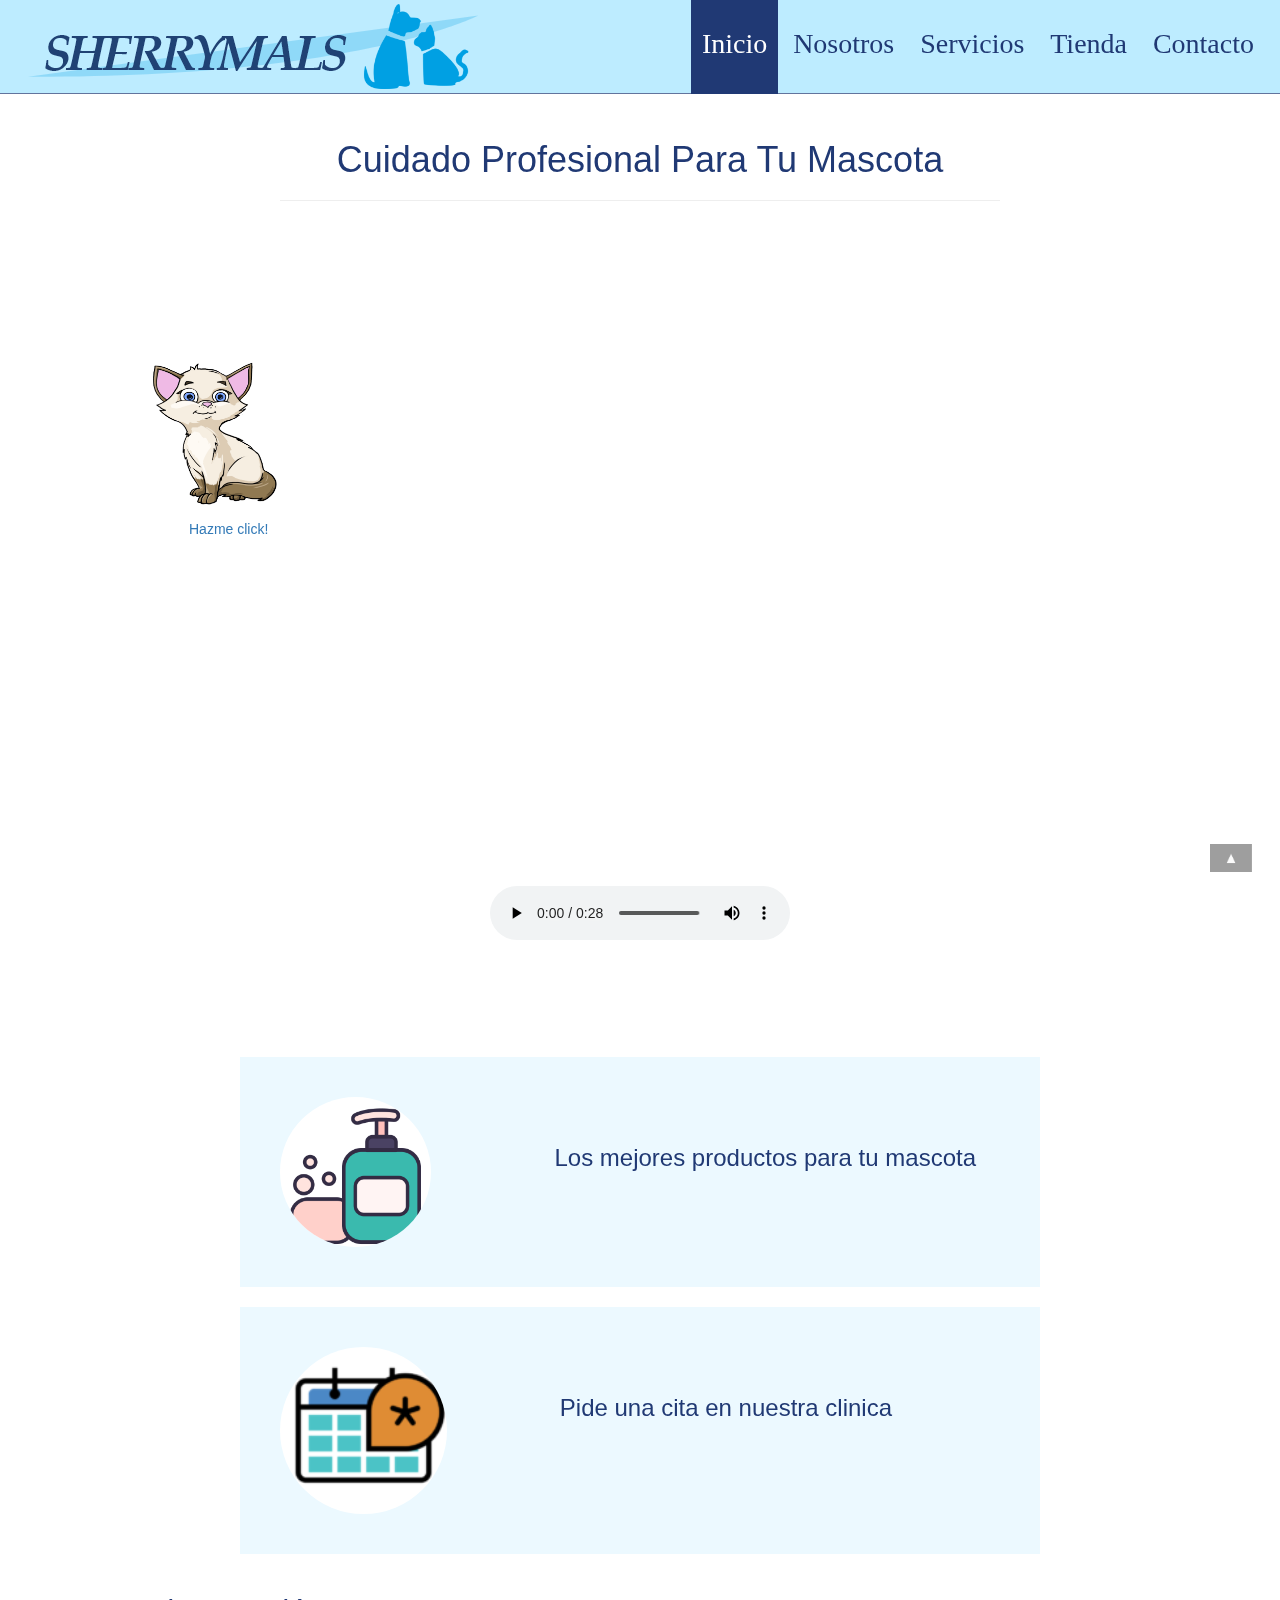
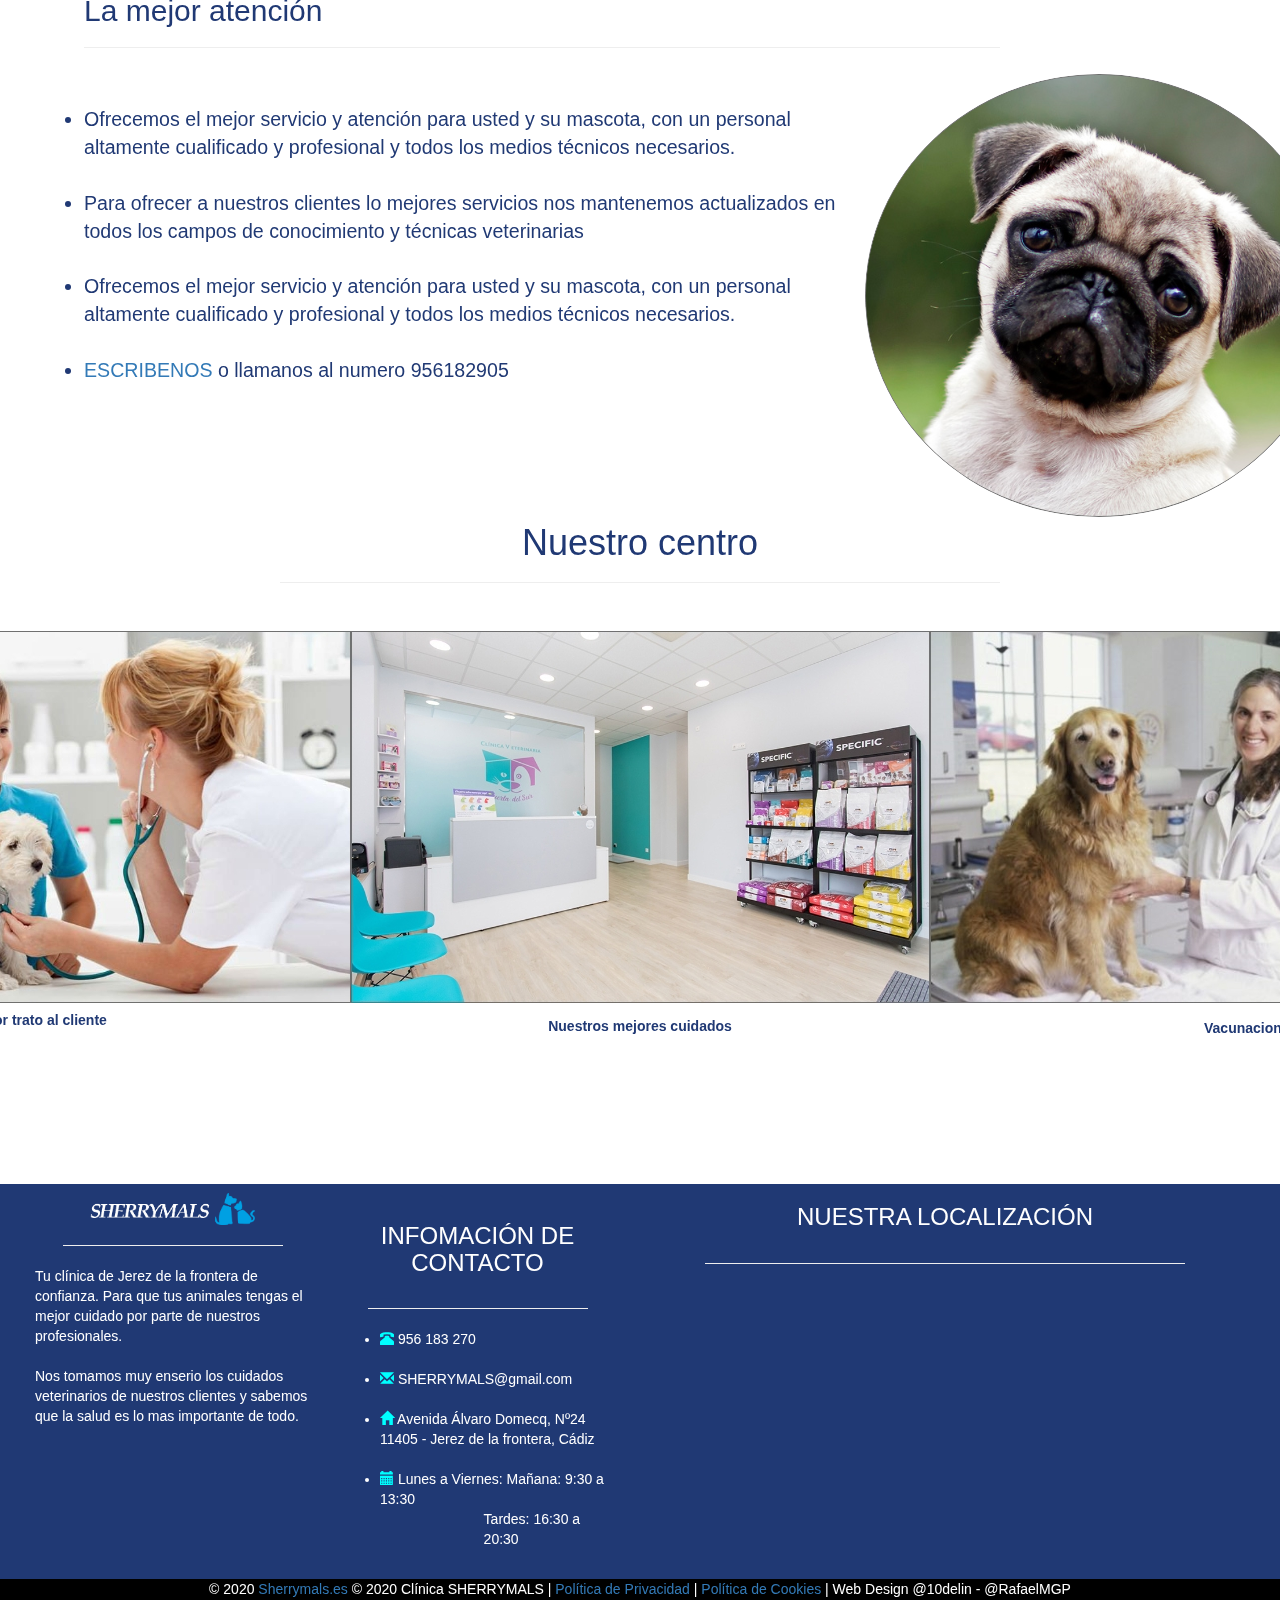
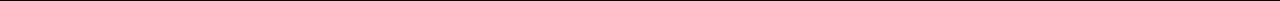
==== index.html @ 23d86b1e "Add files via upload" ====
<!DOCTYPE html>
<html lang="en">
  <head>
    <meta charset="UTF-8" />
    <meta name="viewport" content="width=device-width, initial-scale=1.0" />
    <title> Clínica SherryMals</title>
    <link rel="shortcut icon" href="imagenes/iconoTitulo.png">
    <link rel="stylesheet" href="css/Maquetacion Pagina Web.css" />
   <link rel="stylesheet" href="Bootstrap/css/bootstrap.css">
   <link rel="stylesheet" href="https://maxcdn.bootstrapcdn.com/bootstrap/3.4.0/css/bootstrap.min.css">
</head>
  </head>
  <body>



      <!-- BARRA NAVEGACION-->
      <nav class="navbar-fixed-top">
        <header id="mainCabecera">
          <img id="logoCabecera"  src="imagenes/Logo.png"></img>
        <ul>
          <li><a style="background-color:#203974; color: white; padding-bottom: 0.2em;" href="index.html">Inicio</a></li>
          <li><a href="Paginas Web/Pagina Nosotros.html">Nosotros</a></li>
          <li><a href="Paginas Web/Pagina Servicios.html">Servicios</a></li>
          <li><a href="Paginas Web/Pagina Tienda.html">Tienda</a></li>
          <li><a href="Paginas Web/Pagina Contactos.html">Contacto</a></li>
        </ul>
      </nav>
    </header>

    <!--CONTENIDO PAGINA -->
    <img  src="imagenes/Boton subir.png" id="subir" href="#" class="scroll_to_top icon-up sc_button_hover_slide_top show" title="Scroll to top">
    <section id="contenidoPagina">
      <article>
        <header>
          <h1>Cuidado Profesional Para Tu Mascota</h1>
          <hr>
        </header>

        <div style="margin-top: -12em;margin-left: -12em;margin-bottom: -8em;" >
          
        
          <video width="1140" height="900" autoplay muted loop>
            <source style="border: 3px solid #ECECEC; box-sizing: border-box;" src="Videos/ejemplo2.mp4" type="video/mp4" />
            Tu navegador no soporta HTML5 video.
          </video>

        </div>
        <div style="text-align: center;margin-bottom: 8em;">
          <audio controls>
              <source  src="Sonidos/espera.mp3" type="audio/mpeg">
            Your browser does not support the audio element.
            </audio>
          </div>

        <div  class="contenido" style="background-color: #bdecff4b;">
          <a href="Paginas Web/Pagina Tienda.html"><img style="background-color: white; border-style: solid; border-color: rgb(179, 225, 231);" class="rounded-circle"
            src="imagenes/iconoChampu.png"
            alt="La imagen muestra un champu" 
          /></a>
          <h3 style="float: right; margin-top: 2em;margin-right:1em;">Los mejores productos para tu mascota</h3>
        </div>
        <br>
        <div  class="contenido" style="background-color: #bdecff4b;">
          <a href="Paginas Web/Pagina Contactos.html"><img style="background-color: white; border-style: solid; border-color: rgb(179, 225, 231);" class="rounded-circle"
            src="imagenes/iconoCalendario.png"
            alt="La imagen muestra un calendario" 
          /></a>
          <h3 style="float: right; margin-top: 2em;margin-right:4.5em;">Pide una cita en nuestra clinica</h3>
        </div>
        <!--CONTENIDO GENERAL-->
        <div class="contenido">
          <!--PRIMERA CAJA-->
          <div class="CajaCont">
            <!--CAJA CON TXTO-->
            <div class="CajaTxt" style="margin-left: -10em;">
              <h2>La mejor atenci&oacute;n</h2>
              <hr>
              <br>
            </div>
            <!-- CAJA CON IMAGEN -->
            <div class="CajaImg" style="margin-left: -10em;">
              <img style="float: right;margin-right: -17em; margin-left: 1em; margin-top: -1.6em; max-width: 55%;" src="imagenes/Perro.png" alt="La imagen muestra un perrito" class="rounded-circle"/>
              <ul></ul>
              <li style="text-align: left;">Ofrecemos el mejor servicio y atención para usted y
                su mascota, con un personal altamente cualificado
                y profesional y todos los medios técnicos necesarios.
              </li>
              <br>
              <li>Para ofrecer a nuestros clientes lo mejores servicios 
                nos mantenemos actualizados en todos los campos
                de conocimiento y técnicas veterinarias
              </li>
              <br>
              <li>Ofrecemos el mejor servicio y atención para usted y su mascota, con un personal altamente cualificado y profesional y todos los medios técnicos necesarios.</li>
              <br>
              <li><a href="Paginas Web/Pagina Contactos.html">ESCRIBENOS</a> o llamanos al numero 956182905</li>
            </div>
          </div>

          <div style="margin-top: 7em; text-align: center;">
            <h1>Nuestro centro</h1>
            <hr>
            <br>
            <div>
            <p><img src="imagenes/centro1.jpg" alt="La imagen muestra nuestro centro" style="margin-left: -30em;"><img src="imagenes/centro2.jpg" alt="La imagen muestra nuestro centro"><img src="imagenes/centro3.jpg" alt="La imagen muestra nuestro centro" style="margin-right: -30em;"></p>
            <h5 style="margin-left: -90em;"><strong>Nuestro mejor trato al cliente</strong></h5>
            <h5 style="margin-top: -1.4em;"><strong>Nuestros mejores cuidados</strong></h5>
            <h5 style="margin-left: 66em; margin-top: -1.7em;"><strong>Vacunaciones</strong></h5>
            </div>
          </div>

        </div>
      </article>
    </section>


    <!--ANIMACION-->

    <div>
      <body class="htmlNoPages">
        <a href="Paginas Web/Pagina Politica.html">
        <div class="gwd-div-jk3j">
          <img style="float: right;margin-left: 1140px; margin-top: 100px;" src="imagenes/perrito.png" class="gwd-img-y2ne gwd-gen-xwrdgwdanimation">
        </div>
        <p style="float: right;margin-left: 1140px;margin-top: 100px;" class="gwd-p-198z">Hazme click!</p>
      </a>
      </div>
      <div>
        <body class="htmlNoPages">
          <div class="gwd-div-jk3j">
            <a href="Paginas Web/Pagina Cookies.html">
            <img style="float: left;margin-left: -370px; margin-top: 100px;" src="imagenes/gatito.png" class="gwd-img-y2ne gwd-gen-xwrdgwdanimation">
          </div>
          <p style="float: left;margin-left:-345px;margin-top: 100px;" class="gwd-p-198z">Hazme click!</p>
        </a>
      </div>
  
  </body>


<style type="text/css" id="gwd-text-style">p {
  margin: 0px;
}
h1 {
  margin: 0px;
}
h2 {
  margin: 0px;
}
h3 {
  margin: 0px;
}</style>
<style type="text/css">html,
body {
  width: 100%;
  height: 100%;
  margin: 0px;
}
body {
  background-color: transparent;
  transform: matrix3d(1, 0, 0, 0, 0, 1, 0, 0, 0, 0, 1, 0, 0, 0, 0, 1);
  -webkit-transform: matrix3d(1, 0, 0, 0, 0, 1, 0, 0, 0, 0, 1, 0, 0, 0, 0, 1);
  -moz-transform: matrix3d(1, 0, 0, 0, 0, 1, 0, 0, 0, 0, 1, 0, 0, 0, 0, 1);
  perspective: 1400px;
  -webkit-perspective: 1400px;
  -moz-perspective: 1400px;
  transform-style: preserve-3d;
  -webkit-transform-style: preserve-3d;
  -moz-transform-style: preserve-3d;
}
.gwd-div-jk3j {
  position: absolute;
  left: 278px;
  top: 120px;
  width: 619px;
  height: 425px;
}
.gwd-img-y2ne {
  position: absolute;
  transform-origin: 50% 50% 0px;
  -webkit-transform-origin: 50% 50% 0px;
  -moz-transform-origin: 50% 50% 0px;
  width: 173px;
  height: 153px;
  left: 223px;
  top: 136px;
  transform-style: preserve-3d;
  -webkit-transform-style: preserve-3d;
  -moz-transform-style: preserve-3d;
  transform: translate3d(0px, 0px, 0px);
  -webkit-transform: translate3d(0px, 0px, 0px);
  -moz-transform: translate3d(0px, 0px, 0px);
}
.gwd-p-198z {
  position: absolute;
  left: 534px;
  top: 419px;
}
@keyframes gwd-gen-xwrdgwdanimation_gwd-keyframes {
  0% {
      transform-origin: 50% 50% 0px;
      -webkit-transform-origin: 50% 50% 0px;
      -moz-transform-origin: 50% 50% 0px;
      transform: translate3d(0px, 0px, 0px);
      -webkit-transform: translate3d(0px, 0px, 0px);
      -moz-transform: translate3d(0px, 0px, 0px);
      animation-timing-function: linear;
      -webkit-animation-timing-function: linear;
      -moz-animation-timing-function: linear;
  }
  19.0476% {
      transform-origin: 50% 50% 0px;
      -webkit-transform-origin: 50% 50% 0px;
      -moz-transform-origin: 50% 50% 0px;
      transform: translate3d(0px, -28px, 0px);
      -webkit-transform: translate3d(0px, -28px, 0px);
      -moz-transform: translate3d(0px, -28px, 0px);
      animation-timing-function: linear;
      -webkit-animation-timing-function: linear;
      -moz-animation-timing-function: linear;
  }
  38.0952% {
      transform-origin: 50% 50% 0px;
      -webkit-transform-origin: 50% 50% 0px;
      -moz-transform-origin: 50% 50% 0px;
      transform: translate3d(0px, 0px, 0px);
      -webkit-transform: translate3d(0px, 0px, 0px);
      -moz-transform: translate3d(0px, 0px, 0px);
      animation-timing-function: linear;
      -webkit-animation-timing-function: linear;
      -moz-animation-timing-function: linear;
  }
  52.381% {
      transform-origin: 50% 50% 0px;
      -webkit-transform-origin: 50% 50% 0px;
      -moz-transform-origin: 50% 50% 0px;
      transform: translate3d(0px, -39px, 0px);
      -webkit-transform: translate3d(0px, -39px, 0px);
      -moz-transform: translate3d(0px, -39px, 0px);
      animation-timing-function: linear;
      -webkit-animation-timing-function: linear;
      -moz-animation-timing-function: linear;
  }
  66.6667% {
      transform-origin: 50% 50% 0px;
      -webkit-transform-origin: 50% 50% 0px;
      -moz-transform-origin: 50% 50% 0px;
      transform: translate3d(0px, 0px, 0px);
      -webkit-transform: translate3d(0px, 0px, 0px);
      -moz-transform: translate3d(0px, 0px, 0px);
      animation-timing-function: linear;
      -webkit-animation-timing-function: linear;
      -moz-animation-timing-function: linear;
  }
  80.9524% {
      transform-origin: 50% 50% 0px;
      -webkit-transform-origin: 50% 50% 0px;
      -moz-transform-origin: 50% 50% 0px;
      transform: translate3d(0px, -41px, 0px);
      -webkit-transform: translate3d(0px, -41px, 0px);
      -moz-transform: translate3d(0px, -41px, 0px);
      animation-timing-function: linear;
      -webkit-animation-timing-function: linear;
      -moz-animation-timing-function: linear;
  }
  100% {
      transform-origin: 50% 50% 0px;
      -webkit-transform-origin: 50% 50% 0px;
      -moz-transform-origin: 50% 50% 0px;
      transform: translate3d(0px, 0px, 0px);
      -webkit-transform: translate3d(0px, 0px, 0px);
      -moz-transform: translate3d(0px, 0px, 0px);
      animation-timing-function: linear;
      -webkit-animation-timing-function: linear;
      -moz-animation-timing-function: linear;
  }
}
@-webkit-keyframes gwd-gen-xwrdgwdanimation_gwd-keyframes {
  0% {
      -webkit-transform-origin: 50% 50% 0px;
      -webkit-transform: translate3d(0px, 0px, 0px);
      -webkit-animation-timing-function: linear;
  }
  19.0476% {
      -webkit-transform-origin: 50% 50% 0px;
      -webkit-transform: translate3d(0px, -28px, 0px);
      -webkit-animation-timing-function: linear;
  }
  38.0952% {
      -webkit-transform-origin: 50% 50% 0px;
      -webkit-transform: translate3d(0px, 0px, 0px);
      -webkit-animation-timing-function: linear;
  }
  52.381% {
      -webkit-transform-origin: 50% 50% 0px;
      -webkit-transform: translate3d(0px, -39px, 0px);
      -webkit-animation-timing-function: linear;
  }
  66.6667% {
      -webkit-transform-origin: 50% 50% 0px;
      -webkit-transform: translate3d(0px, 0px, 0px);
      -webkit-animation-timing-function: linear;
  }
  80.9524% {
      -webkit-transform-origin: 50% 50% 0px;
      -webkit-transform: translate3d(0px, -41px, 0px);
      -webkit-animation-timing-function: linear;
  }
  100% {
      -webkit-transform-origin: 50% 50% 0px;
      -webkit-transform: translate3d(0px, 0px, 0px);
      -webkit-animation-timing-function: linear;
  }
}
@-moz-keyframes gwd-gen-xwrdgwdanimation_gwd-keyframes {
  0% {
      -moz-transform-origin: 50% 50% 0px;
      -moz-transform: translate3d(0px, 0px, 0px);
      -moz-animation-timing-function: linear;
  }
  19.0476% {
      -moz-transform-origin: 50% 50% 0px;
      -moz-transform: translate3d(0px, -28px, 0px);
      -moz-animation-timing-function: linear;
  }
  38.0952% {
      -moz-transform-origin: 50% 50% 0px;
      -moz-transform: translate3d(0px, 0px, 0px);
      -moz-animation-timing-function: linear;
  }
  52.381% {
      -moz-transform-origin: 50% 50% 0px;
      -moz-transform: translate3d(0px, -39px, 0px);
      -moz-animation-timing-function: linear;
  }
  66.6667% {
      -moz-transform-origin: 50% 50% 0px;
      -moz-transform: translate3d(0px, 0px, 0px);
      -moz-animation-timing-function: linear;
  }
  80.9524% {
      -moz-transform-origin: 50% 50% 0px;
      -moz-transform: translate3d(0px, -41px, 0px);
      -moz-animation-timing-function: linear;
  }
  100% {
      -moz-transform-origin: 50% 50% 0px;
      -moz-transform: translate3d(0px, 0px, 0px);
      -moz-animation-timing-function: linear;
  }
}
.gwd-div-jk3j .gwd-gen-xwrdgwdanimation {
  animation: 2.1s linear 0s 1 normal forwards gwd-gen-xwrdgwdanimation_gwd-keyframes;
  -webkit-animation: 2.1s linear 0s 1 normal forwards gwd-gen-xwrdgwdanimation_gwd-keyframes;
  -moz-animation: 2.1s linear 0s 1 normal forwards gwd-gen-xwrdgwdanimation_gwd-keyframes;
}</style>


   <!-- PIE DE PAGINA -->
   <footer id="piePagina">
    <div class="container-fluid">
      <div class="row">
        <div class="col CajaPie">
          <img  style="margin-top: -0.8em; display: block;margin-left: auto;
          margin-right: auto; text-align: center; max-width: 60%; " src="imagenes/LogoPie.png"/>
          <hr color="white" style="width: 80%;">

          <p>Tu  clínica de Jerez de la frontera de confianza. Para que 
              tus animales tengas el mejor cuidado por parte de nuestros
              profesionales.</p>
              <br>
          <p>Nos tomamos muy enserio los cuidados 
              veterinarios de nuestros clientes y sabemos que la salud 
              es lo mas importante de todo. </p>
        </div>
        <div class="col CajaPie">
          <h3 style="text-align:center; margin-top: 0.8em;">INFOMACIÓN DE CONTACTO</h3>
          <hr style="margin-top: 2.3em;" color="white" width="80%">
          <ul class="listaPie">
            <li>  <a href="#"><span style="color: aqua;" class="glyphicon glyphicon-phone-alt"></span></a> 956 183 270</li>
            <br>
            <li><a href="#"><span style="color: aqua;" class="glyphicon glyphicon-envelope"></span></a> SHERRYMALS@gmail.com</li>
            <br>
            <li><a href="#"><span style="color: aqua;" class="glyphicon glyphicon-home"></span></a>
                Avenida Álvaro Domecq, Nº24
                11405 - Jerez de la frontera, Cádiz</li>
                <br>
            <li><a href="#"><span style="color: aqua;" class="	glyphicon glyphicon-calendar"></span></a>
              Lunes a Viernes: Mañana: 9:30 a 13:30</li>
                   <p style="margin-left: 7.4em;">Tardes: 16:30 a 20:30</p>
          </ul>
        </div>

        <div style="text-align: center; margin-top: 0em;" class="col CajaPie">
          <h3>NUESTRA LOCALIZACI&Oacute;N</h3>
          <hr style="margin-top: 2.3em;" color="white" width="80%">
          <iframe src="https://www.google.com/maps/embed?pb=!1m18!1m12!1m3!1d799.7868847196834!2d-6.129809370756073!3d36.694992374083355!2m3!1f0!2f0!3f0!3m2!1i1024!2i768!4f13.1!3m3!1m2!1s0xd0dc6c73a0b774f%3A0xc7f1ec52dd80d25!2sAv.%20Alcalde%20%C3%81lvaro%20Domecq%2C%20Jerez%20de%20la%20Frontera%2C%20C%C3%A1diz!5e0!3m2!1ses!2ses!4v1607450149348!5m2!1ses!2ses" width="600" height="200" frameborder="0" style="border:0;" allowfullscreen="" aria-hidden="false" tabindex="0"></iframe>      </div>
          <br>
  </footer>
  
<!-- PIE DE PAGINA NEGRA -->
<div style="text-align: center; background-color: black; color: white; padding-bottom: 0.1em;">
<p>&copy; 2020 <a href="https://10delin.github.io/Maquetacion-Pagina-Web/index.html">Sherrymals.es</a> © 2020 Clínica SHERRYMALS    |   <a href="Paginas Web/Pagina Politica.html">Política de Privacidad </a>   |  <a href="Paginas Web/Pagina Cookies.html">Política de Cookies</a>       |   Web Design @10delin - @RafaelMGP </p>
</div>
  
  <script>
    document.getElementById("subir").addEventListener("click",subir,false);
    document.getElementById("logoCabecera").addEventListener("click",subir,false);

    function subir(){
      window.scrollTo(3000, 0);
    }
  </script>
  <script src="https://code.jquery.com/jquery-3.2.1.slim.min.js" integrity="sha384-KJ3o2DKtIkvYIK3UENzmM7KCkRr/rE9/Qpg6aAZGJwFDMVNA/GpGFF93hXpG5KkN" crossorigin="anonymous"></script>
<script src="https://cdnjs.cloudflare.com/ajax/libs/popper.js/1.12.9/umd/popper.min.js" integrity="sha384-ApNbgh9B+Y1QKtv3Rn7W3mgPxhU9K/ScQsAP7hUibX39j7fakFPskvXusvfa0b4Q" crossorigin="anonymous"></script>
<script src="https://maxcdn.bootstrapcdn.com/bootstrap/4.0.0/js/bootstrap.min.js" integrity="sha384-JZR6Spejh4U02d8jOt6vLEHfe/JQGiRRSQQxSfFWpi1MquVdAyjUar5+76PVCmYl" crossorigin="anonymous"></script>
</body>
---- css/Maquetacion Pagina Web.css ----
/*GENERAL*/
body {
  margin: 0;
  padding: 0;
  font-family: Arial, Helvetica, sans-serif;
  color: #ffffff;
  background: #bdecff;
  font-size: 1em;
  line-height: 1.5em;
  padding-top: 80px;
}
h1 {
  font-size: 2.5em;
  line-height: 1.3em;
  margin: 15px 0;
  text-align: center;
  font-weight: 300;
}
p {
  margin: 0 0 1.5 0;
}

/*CABEZERA*/
#mainCabecera {
  background: #bdecff;
  height: 93px;
  box-shadow: 0 0.7px #203974;

  /*Fijar la cabezera*/
  width: 100%;
  left: 0;
  top: 0;
  
}

/*LOGO*/
#logoCabecera {
  padding-left: 2em;
  width: auto;
  height: auto;
  cursor: pointer;
  margin-top: 0.1cm;
}

/*BARRA NAVEGACION*/

nav ul {
  float: right;
  margin: 0;
  padding: 0;
  list-style: none;
  padding-right: 15px;
}
nav ul li {
  display: inline-block;
  line-height: 88px;
}
nav ul li a {
  display: block;
  padding: 0 11px;
  text-decoration: none;
  color: #203974;
  font-weight: 400;
  font-style: bold;
  font-size: 2em;
  font-family: serif;
}

/*CONTENIDO PAGINA*/


.scroll_to_top.show {
  filter: alpha(opacity=10);
  opacity: 1;
  bottom: 2em;
}

.scroll_to_top {

  position: fixed !important;
  z-index: 100001 !important;
  display: block;
  width: 3em;
  height: 2em;
  line-height: 3em;
  text-align: center;
  bottom: -4em;
  right: 2em;
  background: rgba(112, 112, 112, 0.075);
  border: #203974;
  cursor: pointer;

}
.show {
  display: block !important;
}


.form-control-lg {
  text-align: center;
}

.imagenPrincipal {
  display: block;
  margin: auto;
  max-width: 100%;
  max-height: 100%;
}

#contenidoPagina {
  color: #203974;
  width: 90%;
  max-width: 800px;
  margin: 20px auto;
}
div.contenido {
  font-size: 1.4em;
}
#contenidoPagina header,
#contenidoPagina .contenido {
  padding: 40px;
}
.carousel-inner img {
  display: block;
  margin: auto;
  max-width: 80%;
  max-height: 80%;
}

.carousel-item img {
  display: block;
  margin: auto;
  max-width: 80%;
  max-height: 80%;
}

.carousel-caption h3 {
  color: #203974;
  font-family: "Franklin Gothic Medium", "Arial Narrow", Arial, sans-serif;
}

/*PIE DE PAGINA*/
#piePagina {
  background: #203974;
  color: white;
  text-align: left;
  padding: 20px;
  margin-top: 7em;
}
#piePagina p {
  margin: 0;
}

#piePagina a {
  color: white;
}

#CajaPie {
  background-color: #203974;
  text-decoration-color: white;
}

#GoogleMaps {
  background-color: white;
  margin-top: 10%;
  margin-bottom: 10%;
  margin-right: 10%;
  margin-left: 10%;
}

ul #listaPie {
  list-style-type: none;
  padding: 0;
  margin: 0;
}

li #telefono {
  background: url("telefono.jpg") no-repat left center;
}
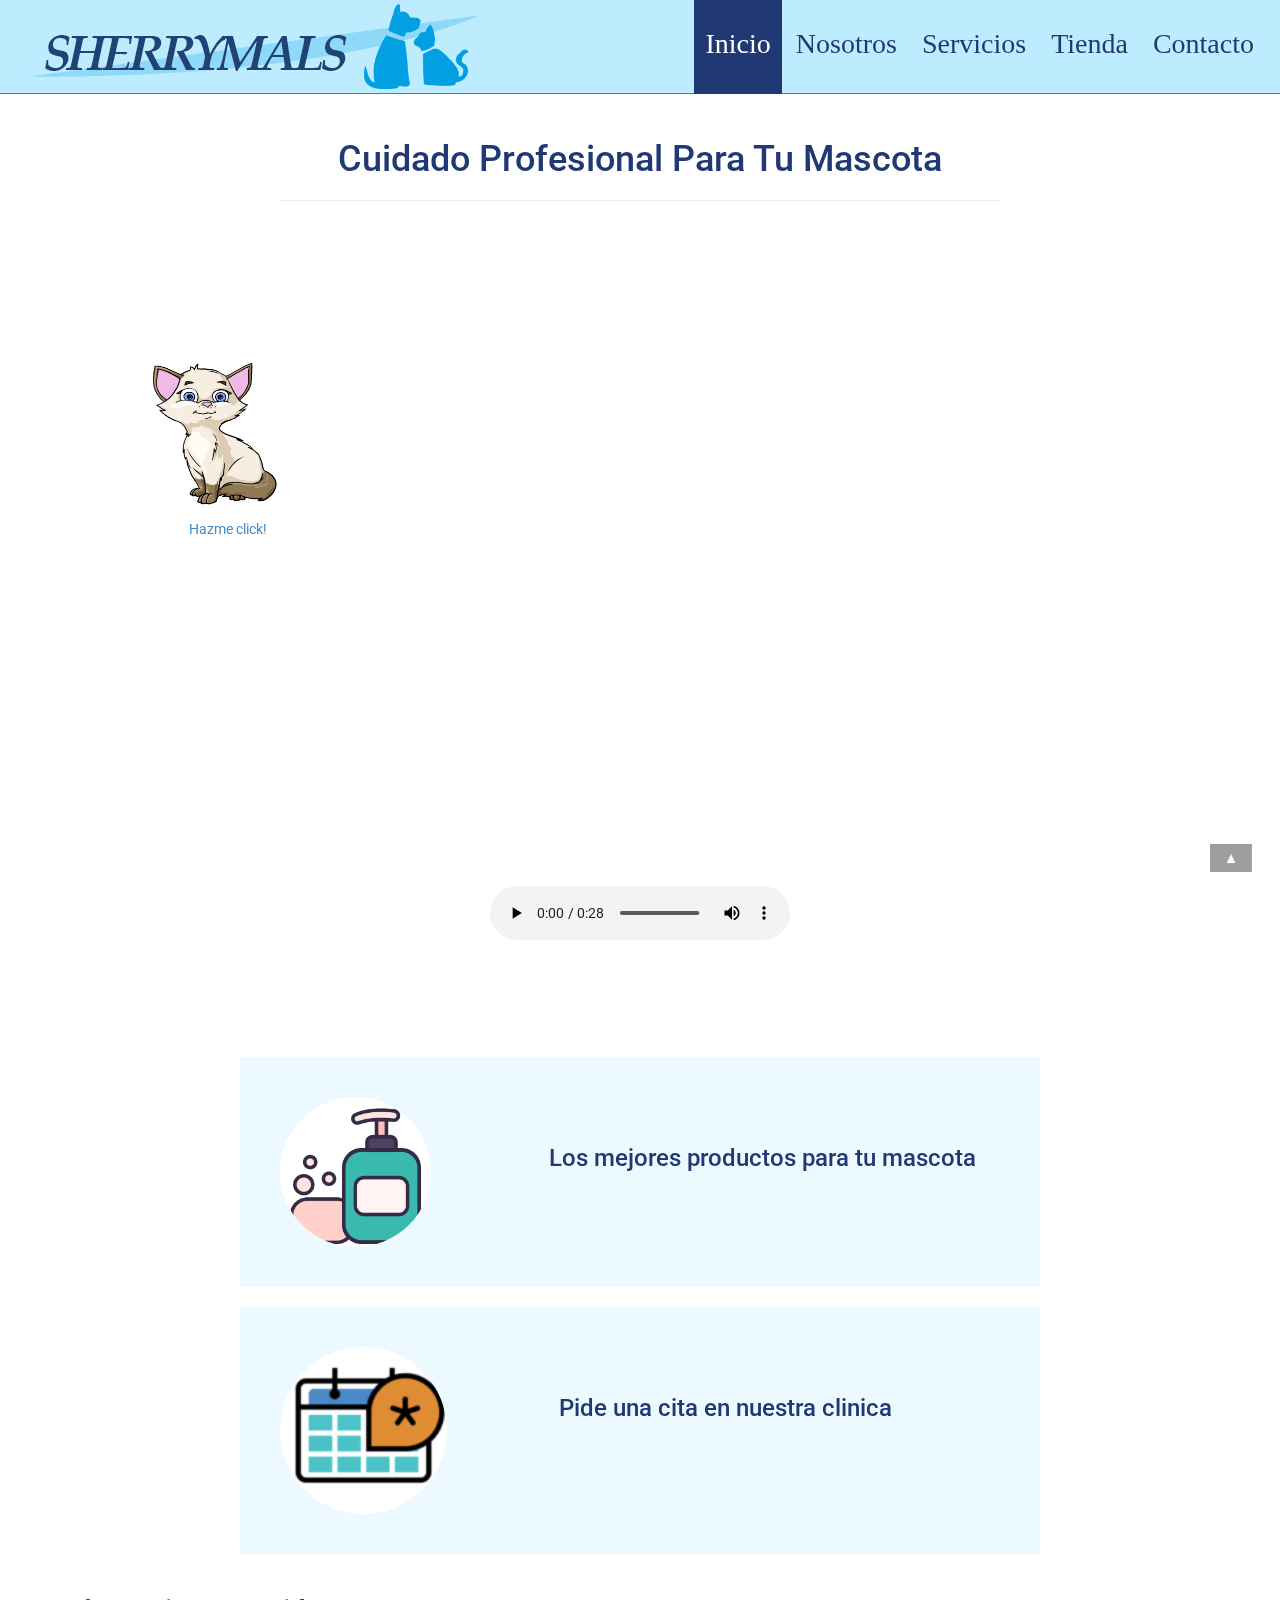
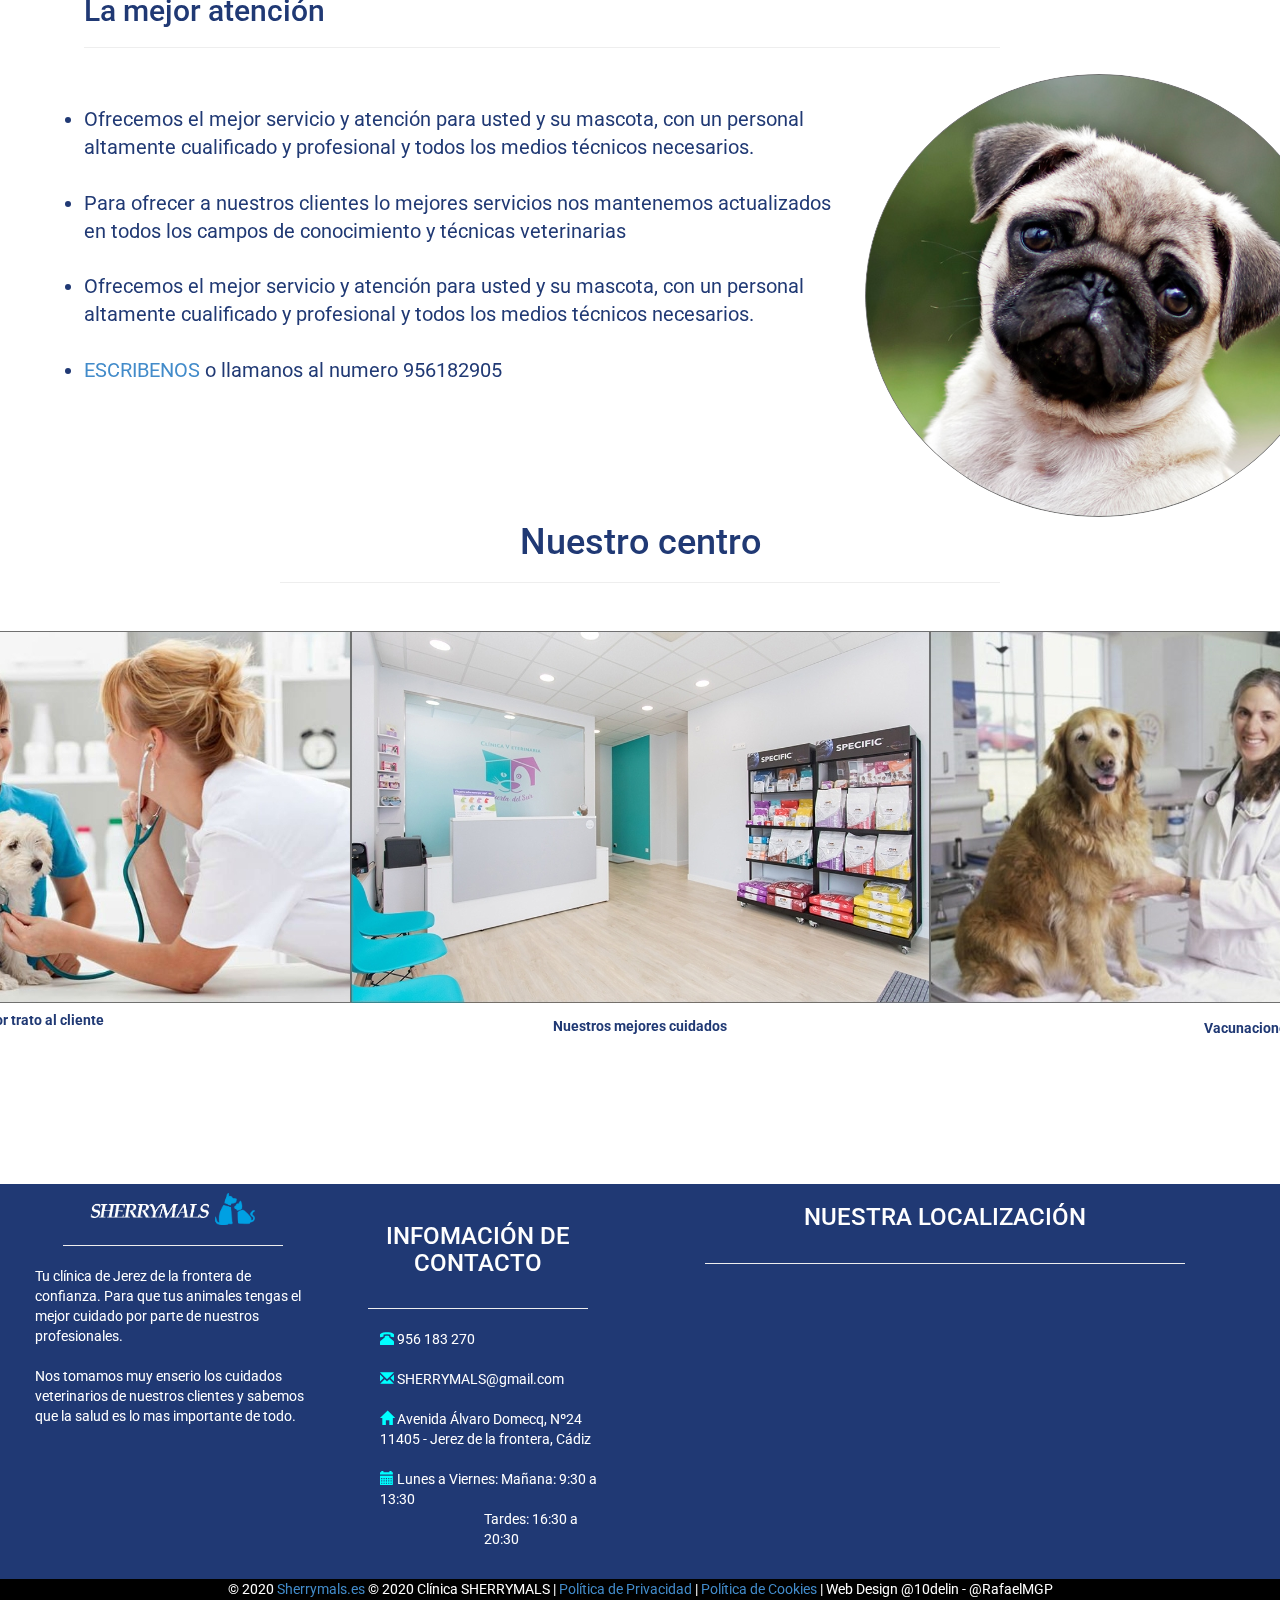
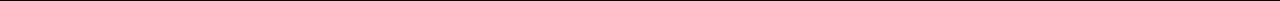
==== commit 7331f4cb: "Add files via upload" ====
--- a/index.html
+++ b/index.html
@@ -6,10 +6,23 @@
     <title> Clínica SherryMals</title>
     <link rel="shortcut icon" href="imagenes/iconoTitulo.png">
     <link rel="stylesheet" href="css/Maquetacion Pagina Web.css" />
-   <link rel="stylesheet" href="Bootstrap/css/bootstrap.css">
-   <link rel="stylesheet" href="https://maxcdn.bootstrapcdn.com/bootstrap/3.4.0/css/bootstrap.min.css">
-</head>
+    <link rel="stylesheet" href="Bootstrap/css/bootstrap.css">
+    <link rel="stylesheet" href="https://maxcdn.bootstrapcdn.com/bootstrap/3.4.0/css/bootstrap.min.css">
+    <link href="css/bootstrap.min.css" rel="stylesheet">
+    <link href="css/font-awesome.min.css" rel="stylesheet">
+    <link href="css/prettyPhoto.css" rel="stylesheet">
+    <link href="css/price-range.css" rel="stylesheet">
+    <link href="css/animate.css" rel="stylesheet">
+	<link href="css/main.css" rel="stylesheet">
+	<link href="css/responsive.css" rel="stylesheet"> 
+    <link rel="shortcut icon" href="images/ico/favicon.ico">
+    <link rel="apple-touch-icon-precomposed" sizes="144x144" href="images/ico/apple-touch-icon-144-precomposed.png">
+    <link rel="apple-touch-icon-precomposed" sizes="114x114" href="images/ico/apple-touch-icon-114-precomposed.png">
+    <link rel="apple-touch-icon-precomposed" sizes="72x72" href="images/ico/apple-touch-icon-72-precomposed.png">
+    <link rel="apple-touch-icon-precomposed" href="images/ico/apple-touch-icon-57-precomposed.png">
+
   </head>
+ 
   <body>
 
 
@@ -119,20 +132,21 @@
 
     <div>
       <body class="htmlNoPages">
-        <a href="Paginas Web/Pagina Politica.html">
-        <div class="gwd-div-jk3j">
+        <a href="Paginas Web/Pagina Politica.html" target="_blank">
+        <div id="perrito" class="gwd-div-jk3j">
           <img style="float: right;margin-left: 1140px; margin-top: 100px;" src="imagenes/perrito.png" class="gwd-img-y2ne gwd-gen-xwrdgwdanimation">
         </div>
-        <p style="float: right;margin-left: 1140px;margin-top: 100px;" class="gwd-p-198z">Hazme click!</p>
+        <p id="textoPerrito" style="float: right;margin-left: 1140px;margin-top: 100px;" class="gwd-p-198z">Hazme click!</p>
       </a>
       </div>
+
       <div>
         <body class="htmlNoPages">
-          <div class="gwd-div-jk3j">
-            <a href="Paginas Web/Pagina Cookies.html">
-            <img style="float: left;margin-left: -370px; margin-top: 100px;" src="imagenes/gatito.png" class="gwd-img-y2ne gwd-gen-xwrdgwdanimation">
+          <div class="gwd-div-jk3j" id="gatito">
+            <a href="Paginas Web/Pagina Cookies.html" target="_blank">
+            <img style="float: left;margin-left: -370px; margin-top: 100px; position: absolute;" src="imagenes/gatito.png" class="gwd-img-y2ne gwd-gen-xwrdgwdanimation">
           </div>
-          <p style="float: left;margin-left:-345px;margin-top: 100px;" class="gwd-p-198z">Hazme click!</p>
+          <p id="textoGatito" style="float: left;margin-left:-345px;margin-top: 100px;" class="gwd-p-198z">Hazme click!</p>
         </a>
       </div>
   
@@ -415,4 +429,25 @@
   <script src="https://code.jquery.com/jquery-3.2.1.slim.min.js" integrity="sha384-KJ3o2DKtIkvYIK3UENzmM7KCkRr/rE9/Qpg6aAZGJwFDMVNA/GpGFF93hXpG5KkN" crossorigin="anonymous"></script>
 <script src="https://cdnjs.cloudflare.com/ajax/libs/popper.js/1.12.9/umd/popper.min.js" integrity="sha384-ApNbgh9B+Y1QKtv3Rn7W3mgPxhU9K/ScQsAP7hUibX39j7fakFPskvXusvfa0b4Q" crossorigin="anonymous"></script>
 <script src="https://maxcdn.bootstrapcdn.com/bootstrap/4.0.0/js/bootstrap.min.js" integrity="sha384-JZR6Spejh4U02d8jOt6vLEHfe/JQGiRRSQQxSfFWpi1MquVdAyjUar5+76PVCmYl" crossorigin="anonymous"></script>
+
+
+<script>
+  document.getElementById("gatito").addEventListener("click",ocultar1,false);
+  document.getElementById("perrito").addEventListener("click",ocultar2,false);
+
+  function ocultar1(){
+
+    document.getElementById("gatito").style.display = "none";
+    document.getElementById("textoGatito").style.display = "none";
+    
+  }
+
+  function ocultar2(){
+
+    document.getElementById("perrito").style.display = "none";
+    document.getElementById("textoPerrito").style.display = "none";
+    
+  }
+
+</script>
 </body>--- a/css/Maquetacion Pagina Web.css
+++ b/css/Maquetacion Pagina Web.css
@@ -30,6 +30,7 @@
   width: 100%;
   left: 0;
   top: 0;
+  
   
 }
 
--- a/css/prettyPhoto.css
+++ b/css/prettyPhoto.css
@@ -0,0 +1,170 @@
+div.pp_default .pp_top,div.pp_default .pp_top .pp_middle,div.pp_default .pp_top .pp_left,div.pp_default .pp_top .pp_right,div.pp_default .pp_bottom,div.pp_default .pp_bottom .pp_left,div.pp_default .pp_bottom .pp_middle,div.pp_default .pp_bottom .pp_right{height:13px}
+div.pp_default .pp_top .pp_left{background:url(../images/prettyPhoto/default/sprite.png) -78px -93px no-repeat}
+div.pp_default .pp_top .pp_middle{background:url(../images/prettyPhoto/default/sprite_x.png) top left repeat-x}
+div.pp_default .pp_top .pp_right{background:url(../images/prettyPhoto/default/sprite.png) -112px -93px no-repeat}
+div.pp_default .pp_content .ppt{color:#f8f8f8}
+div.pp_default .pp_content_container .pp_left{background:url(../images/prettyPhoto/default/sprite_y.png) -7px 0 repeat-y;padding-left:13px}
+div.pp_default .pp_content_container .pp_right{background:url(../images/prettyPhoto/default/sprite_y.png) top right repeat-y;padding-right:13px}
+div.pp_default .pp_next:hover{background:url(../images/prettyPhoto/default/sprite_next.png) center right no-repeat;cursor:pointer}
+div.pp_default .pp_previous:hover{background:url(../images/prettyPhoto/default/sprite_prev.png) center left no-repeat;cursor:pointer}
+div.pp_default .pp_expand{background:url(../images/prettyPhoto/default/sprite.png) 0 -29px no-repeat;cursor:pointer;width:28px;height:28px}
+div.pp_default .pp_expand:hover{background:url(../images/prettyPhoto/default/sprite.png) 0 -56px no-repeat;cursor:pointer}
+div.pp_default .pp_contract{background:url(../images/prettyPhoto/default/sprite.png) 0 -84px no-repeat;cursor:pointer;width:28px;height:28px}
+div.pp_default .pp_contract:hover{background:url(../images/prettyPhoto/default/sprite.png) 0 -113px no-repeat;cursor:pointer}
+div.pp_default .pp_close{width:30px;height:30px;background:url(../images/prettyPhoto/default/sprite.png) 2px 1px no-repeat;cursor:pointer}
+div.pp_default .pp_gallery ul li a{background:url(../images/prettyPhoto/default/default_thumb.png) center center #f8f8f8;border:1px solid #aaa}
+div.pp_default .pp_social{margin-top:7px}
+div.pp_default .pp_gallery a.pp_arrow_previous,div.pp_default .pp_gallery a.pp_arrow_next{position:static;left:auto}
+div.pp_default .pp_nav .pp_play,div.pp_default .pp_nav .pp_pause{background:url(../images/prettyPhoto/default/sprite.png) -51px 1px no-repeat;height:30px;width:30px}
+div.pp_default .pp_nav .pp_pause{background-position:-51px -29px}
+div.pp_default a.pp_arrow_previous,div.pp_default a.pp_arrow_next{background:url(../images/prettyPhoto/default/sprite.png) -31px -3px no-repeat;height:20px;width:20px;margin:4px 0 0}
+div.pp_default a.pp_arrow_next{left:52px;background-position:-82px -3px}
+div.pp_default .pp_content_container .pp_details{margin-top:5px}
+div.pp_default .pp_nav{clear:none;height:30px;width:110px;position:relative}
+div.pp_default .pp_nav .currentTextHolder{font-family:Georgia;font-style:italic;color:#999;font-size:11px;left:75px;line-height:25px;position:absolute;top:2px;margin:0;padding:0 0 0 10px}
+div.pp_default .pp_close:hover,div.pp_default .pp_nav .pp_play:hover,div.pp_default .pp_nav .pp_pause:hover,div.pp_default .pp_arrow_next:hover,div.pp_default .pp_arrow_previous:hover{opacity:0.7}
+div.pp_default .pp_description{font-size:11px;font-weight:700;line-height:14px;margin:5px 50px 5px 0}
+div.pp_default .pp_bottom .pp_left{background:url(../images/prettyPhoto/default/sprite.png) -78px -127px no-repeat}
+div.pp_default .pp_bottom .pp_middle{background:url(../images/prettyPhoto/default/sprite_x.png) bottom left repeat-x}
+div.pp_default .pp_bottom .pp_right{background:url(../images/prettyPhoto/default/sprite.png) -112px -127px no-repeat}
+div.pp_default .pp_loaderIcon{background:url(../images/prettyPhoto/default/loader.gif) center center no-repeat}
+div.light_rounded .pp_top .pp_left{background:url(../images/prettyPhoto/light_rounded/sprite.png) -88px -53px no-repeat}
+div.light_rounded .pp_top .pp_right{background:url(../images/prettyPhoto/light_rounded/sprite.png) -110px -53px no-repeat}
+div.light_rounded .pp_next:hover{background:url(../images/prettyPhoto/light_rounded/btnNext.png) center right no-repeat;cursor:pointer}
+div.light_rounded .pp_previous:hover{background:url(../images/prettyPhoto/light_rounded/btnPrevious.png) center left no-repeat;cursor:pointer}
+div.light_rounded .pp_expand{background:url(../images/prettyPhoto/light_rounded/sprite.png) -31px -26px no-repeat;cursor:pointer}
+div.light_rounded .pp_expand:hover{background:url(../images/prettyPhoto/light_rounded/sprite.png) -31px -47px no-repeat;cursor:pointer}
+div.light_rounded .pp_contract{background:url(../images/prettyPhoto/light_rounded/sprite.png) 0 -26px no-repeat;cursor:pointer}
+div.light_rounded .pp_contract:hover{background:url(../images/prettyPhoto/light_rounded/sprite.png) 0 -47px no-repeat;cursor:pointer}
+div.light_rounded .pp_close{width:75px;height:22px;background:url(../images/prettyPhoto/light_rounded/sprite.png) -1px -1px no-repeat;cursor:pointer}
+div.light_rounded .pp_nav .pp_play{background:url(../images/prettyPhoto/light_rounded/sprite.png) -1px -100px no-repeat;height:15px;width:14px}
+div.light_rounded .pp_nav .pp_pause{background:url(../images/prettyPhoto/light_rounded/sprite.png) -24px -100px no-repeat;height:15px;width:14px}
+div.light_rounded .pp_arrow_previous{background:url(../images/prettyPhoto/light_rounded/sprite.png) 0 -71px no-repeat}
+div.light_rounded .pp_arrow_next{background:url(../images/prettyPhoto/light_rounded/sprite.png) -22px -71px no-repeat}
+div.light_rounded .pp_bottom .pp_left{background:url(../images/prettyPhoto/light_rounded/sprite.png) -88px -80px no-repeat}
+div.light_rounded .pp_bottom .pp_right{background:url(../images/prettyPhoto/light_rounded/sprite.png) -110px -80px no-repeat}
+div.dark_rounded .pp_top .pp_left{background:url(../images/prettyPhoto/dark_rounded/sprite.png) -88px -53px no-repeat}
+div.dark_rounded .pp_top .pp_right{background:url(../images/prettyPhoto/dark_rounded/sprite.png) -110px -53px no-repeat}
+div.dark_rounded .pp_content_container .pp_left{background:url(../images/prettyPhoto/dark_rounded/contentPattern.png) top left repeat-y}
+div.dark_rounded .pp_content_container .pp_right{background:url(../images/prettyPhoto/dark_rounded/contentPattern.png) top right repeat-y}
+div.dark_rounded .pp_next:hover{background:url(../images/prettyPhoto/dark_rounded/btnNext.png) center right no-repeat;cursor:pointer}
+div.dark_rounded .pp_previous:hover{background:url(../images/prettyPhoto/dark_rounded/btnPrevious.png) center left no-repeat;cursor:pointer}
+div.dark_rounded .pp_expand{background:url(../images/prettyPhoto/dark_rounded/sprite.png) -31px -26px no-repeat;cursor:pointer}
+div.dark_rounded .pp_expand:hover{background:url(../images/prettyPhoto/dark_rounded/sprite.png) -31px -47px no-repeat;cursor:pointer}
+div.dark_rounded .pp_contract{background:url(../images/prettyPhoto/dark_rounded/sprite.png) 0 -26px no-repeat;cursor:pointer}
+div.dark_rounded .pp_contract:hover{background:url(../images/prettyPhoto/dark_rounded/sprite.png) 0 -47px no-repeat;cursor:pointer}
+div.dark_rounded .pp_close{width:75px;height:22px;background:url(../images/prettyPhoto/dark_rounded/sprite.png) -1px -1px no-repeat;cursor:pointer}
+div.dark_rounded .pp_description{margin-right:85px;color:#fff}
+div.dark_rounded .pp_nav .pp_play{background:url(../images/prettyPhoto/dark_rounded/sprite.png) -1px -100px no-repeat;height:15px;width:14px}
+div.dark_rounded .pp_nav .pp_pause{background:url(../images/prettyPhoto/dark_rounded/sprite.png) -24px -100px no-repeat;height:15px;width:14px}
+div.dark_rounded .pp_arrow_previous{background:url(../images/prettyPhoto/dark_rounded/sprite.png) 0 -71px no-repeat}
+div.dark_rounded .pp_arrow_next{background:url(../images/prettyPhoto/dark_rounded/sprite.png) -22px -71px no-repeat}
+div.dark_rounded .pp_bottom .pp_left{background:url(../images/prettyPhoto/dark_rounded/sprite.png) -88px -80px no-repeat}
+div.dark_rounded .pp_bottom .pp_right{background:url(../images/prettyPhoto/dark_rounded/sprite.png) -110px -80px no-repeat}
+div.dark_rounded .pp_loaderIcon{background:url(../images/prettyPhoto/dark_rounded/loader.gif) center center no-repeat}
+div.dark_square .pp_left,div.dark_square .pp_middle,div.dark_square .pp_right,div.dark_square .pp_content{background:#000}
+div.dark_square .pp_description{color:#fff;margin:0 85px 0 0}
+div.dark_square .pp_loaderIcon{background:url(../images/prettyPhoto/dark_square/loader.gif) center center no-repeat}
+div.dark_square .pp_expand{background:url(../images/prettyPhoto/dark_square/sprite.png) -31px -26px no-repeat;cursor:pointer}
+div.dark_square .pp_expand:hover{background:url(../images/prettyPhoto/dark_square/sprite.png) -31px -47px no-repeat;cursor:pointer}
+div.dark_square .pp_contract{background:url(../images/prettyPhoto/dark_square/sprite.png) 0 -26px no-repeat;cursor:pointer}
+div.dark_square .pp_contract:hover{background:url(../images/prettyPhoto/dark_square/sprite.png) 0 -47px no-repeat;cursor:pointer}
+div.dark_square .pp_close{width:75px;height:22px;background:url(../images/prettyPhoto/dark_square/sprite.png) -1px -1px no-repeat;cursor:pointer}
+div.dark_square .pp_nav{clear:none}
+div.dark_square .pp_nav .pp_play{background:url(../images/prettyPhoto/dark_square/sprite.png) -1px -100px no-repeat;height:15px;width:14px}
+div.dark_square .pp_nav .pp_pause{background:url(../images/prettyPhoto/dark_square/sprite.png) -24px -100px no-repeat;height:15px;width:14px}
+div.dark_square .pp_arrow_previous{background:url(../images/prettyPhoto/dark_square/sprite.png) 0 -71px no-repeat}
+div.dark_square .pp_arrow_next{background:url(../images/prettyPhoto/dark_square/sprite.png) -22px -71px no-repeat}
+div.dark_square .pp_next:hover{background:url(../images/prettyPhoto/dark_square/btnNext.png) center right no-repeat;cursor:pointer}
+div.dark_square .pp_previous:hover{background:url(../images/prettyPhoto/dark_square/btnPrevious.png) center left no-repeat;cursor:pointer}
+div.light_square .pp_expand{background:url(../images/prettyPhoto/light_square/sprite.png) -31px -26px no-repeat;cursor:pointer}
+div.light_square .pp_expand:hover{background:url(../images/prettyPhoto/light_square/sprite.png) -31px -47px no-repeat;cursor:pointer}
+div.light_square .pp_contract{background:url(../images/prettyPhoto/light_square/sprite.png) 0 -26px no-repeat;cursor:pointer}
+div.light_square .pp_contract:hover{background:url(../images/prettyPhoto/light_square/sprite.png) 0 -47px no-repeat;cursor:pointer}
+div.light_square .pp_close{width:75px;height:22px;background:url(../images/prettyPhoto/light_square/sprite.png) -1px -1px no-repeat;cursor:pointer}
+div.light_square .pp_nav .pp_play{background:url(../images/prettyPhoto/light_square/sprite.png) -1px -100px no-repeat;height:15px;width:14px}
+div.light_square .pp_nav .pp_pause{background:url(../images/prettyPhoto/light_square/sprite.png) -24px -100px no-repeat;height:15px;width:14px}
+div.light_square .pp_arrow_previous{background:url(../images/prettyPhoto/light_square/sprite.png) 0 -71px no-repeat}
+div.light_square .pp_arrow_next{background:url(../images/prettyPhoto/light_square/sprite.png) -22px -71px no-repeat}
+div.light_square .pp_next:hover{background:url(../images/prettyPhoto/light_square/btnNext.png) center right no-repeat;cursor:pointer}
+div.light_square .pp_previous:hover{background:url(../images/prettyPhoto/light_square/btnPrevious.png) center left no-repeat;cursor:pointer}
+div.facebook .pp_top .pp_left{background:url(../images/prettyPhoto/facebook/sprite.png) -88px -53px no-repeat}
+div.facebook .pp_top .pp_middle{background:url(../images/prettyPhoto/facebook/contentPatternTop.png) top left repeat-x}
+div.facebook .pp_top .pp_right{background:url(../images/prettyPhoto/facebook/sprite.png) -110px -53px no-repeat}
+div.facebook .pp_content_container .pp_left{background:url(../images/prettyPhoto/facebook/contentPatternLeft.png) top left repeat-y}
+div.facebook .pp_content_container .pp_right{background:url(../images/prettyPhoto/facebook/contentPatternRight.png) top right repeat-y}
+div.facebook .pp_expand{background:url(../images/prettyPhoto/facebook/sprite.png) -31px -26px no-repeat;cursor:pointer}
+div.facebook .pp_expand:hover{background:url(../images/prettyPhoto/facebook/sprite.png) -31px -47px no-repeat;cursor:pointer}
+div.facebook .pp_contract{background:url(../images/prettyPhoto/facebook/sprite.png) 0 -26px no-repeat;cursor:pointer}
+div.facebook .pp_contract:hover{background:url(../images/prettyPhoto/facebook/sprite.png) 0 -47px no-repeat;cursor:pointer}
+div.facebook .pp_close{width:22px;height:22px;background:url(../images/prettyPhoto/facebook/sprite.png) -1px -1px no-repeat;cursor:pointer}
+div.facebook .pp_description{margin:0 37px 0 0}
+div.facebook .pp_loaderIcon{background:url(../images/prettyPhoto/facebook/loader.gif) center center no-repeat}
+div.facebook .pp_arrow_previous{background:url(../images/prettyPhoto/facebook/sprite.png) 0 -71px no-repeat;height:22px;margin-top:0;width:22px}
+div.facebook .pp_arrow_previous.disabled{background-position:0 -96px;cursor:default}
+div.facebook .pp_arrow_next{background:url(../images/prettyPhoto/facebook/sprite.png) -32px -71px no-repeat;height:22px;margin-top:0;width:22px}
+div.facebook .pp_arrow_next.disabled{background-position:-32px -96px;cursor:default}
+div.facebook .pp_nav{margin-top:0}
+div.facebook .pp_nav p{font-size:15px;padding:0 3px 0 4px}
+div.facebook .pp_nav .pp_play{background:url(../images/prettyPhoto/facebook/sprite.png) -1px -123px no-repeat;height:22px;width:22px}
+div.facebook .pp_nav .pp_pause{background:url(../images/prettyPhoto/facebook/sprite.png) -32px -123px no-repeat;height:22px;width:22px}
+div.facebook .pp_next:hover{background:url(../images/prettyPhoto/facebook/btnNext.png) center right no-repeat;cursor:pointer}
+div.facebook .pp_previous:hover{background:url(../images/prettyPhoto/facebook/btnPrevious.png) center left no-repeat;cursor:pointer}
+div.facebook .pp_bottom .pp_left{background:url(../images/prettyPhoto/facebook/sprite.png) -88px -80px no-repeat}
+div.facebook .pp_bottom .pp_middle{background:url(../images/prettyPhoto/facebook/contentPatternBottom.png) top left repeat-x}
+div.facebook .pp_bottom .pp_right{background:url(../images/prettyPhoto/facebook/sprite.png) -110px -80px no-repeat}
+div.pp_pic_holder a:focus{outline:none}
+div.pp_overlay{background:#000;display:none;left:0;position:absolute;top:0;width:100%;z-index:9500}
+div.pp_pic_holder{display:none;position:absolute;width:100px;z-index:10000}
+.pp_content{height:40px;min-width:40px}
+* html .pp_content{width:40px}
+.pp_content_container{position:relative;text-align:left;width:100%}
+.pp_content_container .pp_left{padding-left:20px}
+.pp_content_container .pp_right{padding-right:20px}
+.pp_content_container .pp_details{float:left;margin:10px 0 2px}
+.pp_description{display:none;margin:0}
+.pp_social{float:left;margin:0}
+.pp_social .facebook{float:left;margin-left:5px;width:55px;overflow:hidden}
+.pp_social .twitter{float:left}
+.pp_nav{clear:right;float:left;margin:3px 10px 0 0}
+.pp_nav p{float:left;white-space:nowrap;margin:2px 4px}
+.pp_nav .pp_play,.pp_nav .pp_pause{float:left;margin-right:4px;text-indent:-10000px}
+a.pp_arrow_previous,a.pp_arrow_next{display:block;float:left;height:15px;margin-top:3px;overflow:hidden;text-indent:-10000px;width:14px}
+.pp_hoverContainer{position:absolute;top:0;width:100%;z-index:2000}
+.pp_gallery{display:none;left:50%;margin-top:-50px;position:absolute;z-index:10000}
+.pp_gallery div{float:left;overflow:hidden;position:relative}
+.pp_gallery ul{float:left;height:35px;position:relative;white-space:nowrap;margin:0 0 0 5px;padding:0}
+.pp_gallery ul a{border:1px rgba(0,0,0,0.5) solid;display:block;float:left;height:33px;overflow:hidden}
+.pp_gallery ul a img{border:0}
+.pp_gallery li{display:block;float:left;margin:0 5px 0 0;padding:0}
+.pp_gallery li.default a{background:url(../images/prettyPhoto/facebook/default_thumbnail.gif) 0 0 no-repeat;display:block;height:33px;width:50px}
+.pp_gallery .pp_arrow_previous,.pp_gallery .pp_arrow_next{margin-top:7px!important}
+a.pp_next{background:url(../images/prettyPhoto/light_rounded/btnNext.png) 10000px 10000px no-repeat;display:block;float:right;height:100%;text-indent:-10000px;width:49%}
+a.pp_previous{background:url(../images/prettyPhoto/light_rounded/btnNext.png) 10000px 10000px no-repeat;display:block;float:left;height:100%;text-indent:-10000px;width:49%}
+a.pp_expand,a.pp_contract{cursor:pointer;display:none;height:20px;position:absolute;right:30px;text-indent:-10000px;top:10px;width:20px;z-index:20000}
+a.pp_close{position:absolute;right:0;top:0;display:block;line-height:22px;text-indent:-10000px}
+.pp_loaderIcon{display:block;height:24px;left:50%;position:absolute;top:50%;width:24px;margin:-12px 0 0 -12px}
+#pp_full_res{line-height:1!important}
+#pp_full_res .pp_inline{text-align:left}
+#pp_full_res .pp_inline p{margin:0 0 15px}
+div.ppt{color:#fff;display:none;font-size:17px;z-index:9999;margin:0 0 5px 15px}
+div.pp_default .pp_content,div.light_rounded .pp_content{background-color:#fff}
+div.pp_default #pp_full_res .pp_inline,div.light_rounded .pp_content .ppt,div.light_rounded #pp_full_res .pp_inline,div.light_square .pp_content .ppt,div.light_square #pp_full_res .pp_inline,div.facebook .pp_content .ppt,div.facebook #pp_full_res .pp_inline{color:#000}
+div.pp_default .pp_gallery ul li a:hover,div.pp_default .pp_gallery ul li.selected a,.pp_gallery ul a:hover,.pp_gallery li.selected a{border-color:#fff}
+div.pp_default .pp_details,div.light_rounded .pp_details,div.dark_rounded .pp_details,div.dark_square .pp_details,div.light_square .pp_details,div.facebook .pp_details{position:relative}
+div.light_rounded .pp_top .pp_middle,div.light_rounded .pp_content_container .pp_left,div.light_rounded .pp_content_container .pp_right,div.light_rounded .pp_bottom .pp_middle,div.light_square .pp_left,div.light_square .pp_middle,div.light_square .pp_right,div.light_square .pp_content,div.facebook .pp_content{background:#fff}
+div.light_rounded .pp_description,div.light_square .pp_description{margin-right:85px}
+div.light_rounded .pp_gallery a.pp_arrow_previous,div.light_rounded .pp_gallery a.pp_arrow_next,div.dark_rounded .pp_gallery a.pp_arrow_previous,div.dark_rounded .pp_gallery a.pp_arrow_next,div.dark_square .pp_gallery a.pp_arrow_previous,div.dark_square .pp_gallery a.pp_arrow_next,div.light_square .pp_gallery a.pp_arrow_previous,div.light_square .pp_gallery a.pp_arrow_next{margin-top:12px!important}
+div.light_rounded .pp_arrow_previous.disabled,div.dark_rounded .pp_arrow_previous.disabled,div.dark_square .pp_arrow_previous.disabled,div.light_square .pp_arrow_previous.disabled{background-position:0 -87px;cursor:default}
+div.light_rounded .pp_arrow_next.disabled,div.dark_rounded .pp_arrow_next.disabled,div.dark_square .pp_arrow_next.disabled,div.light_square .pp_arrow_next.disabled{background-position:-22px -87px;cursor:default}
+div.light_rounded .pp_loaderIcon,div.light_square .pp_loaderIcon{background:url(../images/prettyPhoto/light_rounded/loader.gif) center center no-repeat}
+div.dark_rounded .pp_top .pp_middle,div.dark_rounded .pp_content,div.dark_rounded .pp_bottom .pp_middle{background:url(../images/prettyPhoto/dark_rounded/contentPattern.png) top left repeat}
+div.dark_rounded .currentTextHolder,div.dark_square .currentTextHolder{color:#c4c4c4}
+div.dark_rounded #pp_full_res .pp_inline,div.dark_square #pp_full_res .pp_inline{color:#fff}
+.pp_top,.pp_bottom{height:20px;position:relative}
+* html .pp_top,* html .pp_bottom{padding:0 20px}
+.pp_top .pp_left,.pp_bottom .pp_left{height:20px;left:0;position:absolute;width:20px}
+.pp_top .pp_middle,.pp_bottom .pp_middle{height:20px;left:20px;position:absolute;right:20px}
+* html .pp_top .pp_middle,* html .pp_bottom .pp_middle{left:0;position:static}
+.pp_top .pp_right,.pp_bottom .pp_right{height:20px;left:auto;position:absolute;right:0;top:0;width:20px}
+.pp_fade,.pp_gallery li.default a img{display:none}--- a/css/price-range.css
+++ b/css/price-range.css
@@ -0,0 +1,123 @@
+/*!
+ * Slider for Bootstrap
+ *
+ * Copyright 2012 Stefan Petre
+ * Licensed under the Apache License v2.0
+ * http://www.apache.org/licenses/LICENSE-2.0
+ *
+ */
+.slider {
+  display: inline-block;
+  vertical-align: middle;
+  position: relative;
+}
+.slider.slider-horizontal {
+  width: 210px;
+  height: 20px;
+}
+.slider.slider-horizontal .slider-track {
+  height: 15px;
+  left: 0;
+  margin-top: -5px;
+  top: 50%;
+  width: 100%;
+}
+.slider.slider-horizontal .slider-selection {
+  height: 100%;
+  top: 0;
+  bottom: 0;
+}
+.slider.slider-horizontal .slider-handle {
+  margin-left: -12px;
+  margin-top: 2px;
+}
+
+.left-round{
+  margin-left:2px !important;
+}
+
+.slider.slider-horizontal .slider-handle.triangle {
+  border-width: 0 10px 10px 10px;
+  width: 0;
+  height: 0;
+  border-bottom-color: #0480be;
+  margin-top: 0;
+}
+.slider.slider-vertical {
+  height: 210px;
+  width: 20px;
+}
+.slider.slider-vertical .slider-track {
+  width: 10px;
+  height: 100%;
+  margin-left: -5px;
+  left: 50%;
+  top: 0;
+}
+.slider.slider-vertical .slider-selection {
+  width: 100%;
+  left: 0;
+  top: 0;
+  bottom: 0;
+}
+.slider.slider-vertical .slider-handle {
+  margin-left: -5px;
+  margin-top: -10px;
+}
+.slider.slider-vertical .slider-handle.triangle {
+  border-width: 10px 0 10px 10px;
+  width: 1px;
+  height: 1px;
+  border-left-color: #0480be;
+  margin-left: 0;
+}
+.slider input {
+  display: none;
+}
+.slider .tooltip-inner {
+  white-space: nowrap;
+}
+.slider-track {
+  position: absolute;
+  cursor: pointer;
+  background-color: #f7f7f7;
+  background-image: -moz-linear-gradient(top, #f5f5f5, #f9f9f9);
+  background-image: -webkit-gradient(linear, 0 0, 0 100%, from(#f5f5f5), to(#f9f9f9));
+  background-image: -webkit-linear-gradient(top, #f5f5f5, #f9f9f9);
+  background-image: -o-linear-gradient(top, #f5f5f5, #f9f9f9);
+  background-image: linear-gradient(to bottom, #f5f5f5, #f9f9f9);
+  background-repeat: repeat-x;
+  filter: progid:DXImageTransform.Microsoft.gradient(startColorstr='#fff5f5f5', endColorstr='#fff9f9f9', GradientType=0);
+  -webkit-box-shadow: inset 0 1px 2px rgba(0, 0, 0, 0.1);
+  -moz-box-shadow: inset 0 1px 2px rgba(0, 0, 0, 0.1);
+  box-shadow: inset 0 1px 2px rgba(0, 0, 0, 0.1);
+  -webkit-border-radius: 15px;
+  -moz-border-radius: 15px;
+  border-radius: 15px;
+}
+
+.slider-selection {
+  -moz-box-sizing: border-box;
+  background: none repeat scroll 0 0 #FE980F;
+  border-radius: 15px;
+  box-shadow: 0 -1px 0 rgba(0, 0, 0, 0.15) inset;
+  position: absolute;
+}
+
+.slider-handle {
+  background: #fff;
+  box-shadow:none;
+  height: 10px;
+  opacity: 1;
+  position: absolute;
+  width: 10px;
+}
+
+.slider-handle.round {
+  -webkit-border-radius: 20px;
+  -moz-border-radius: 20px;
+  border-radius: 20px;
+}
+.slider-handle.triangle {
+  background: transparent none;
+}--- a/css/main.css
+++ b/css/main.css
@@ -0,0 +1,2441 @@
+﻿/*************************
+*******Typography******
+**************************/
+
+@import url(http://fonts.googleapis.com/css?family=Roboto:400,300,400italic,500,700,100);
+@import url(http://fonts.googleapis.com/css?family=Open+Sans:400,800,300,600,700);
+@import url(http://fonts.googleapis.com/css?family=Abel);
+body {
+    font-family: 'Roboto', sans-serif;
+    position: relative;
+    font-weight: 400px;
+}
+
+ul li {
+    list-style: none;
+}
+
+a:hover {
+    outline: none;
+    text-decoration: none;
+}
+
+a:focus {
+    outline: none;
+    outline-offset: 0;
+}
+
+a {
+    -webkit-transition: 300ms;
+    transition: 300ms;
+}
+
+h1,
+h2,
+h3,
+h4,
+h5,
+h6 {
+    font-family: 'Roboto', sans-serif;
+}
+
+.btn:hover,
+.btn:focus {
+    outline: none;
+    -webkit-box-shadow: none;
+    box-shadow: none;
+}
+
+.navbar-toggle {
+    background-color: #000;
+}
+
+a#scrollUp {
+    bottom: 0px;
+    right: 10px;
+    padding: 5px 10px;
+    background: #FE980F;
+    color: #FFF;
+    -webkit-animation: bounce 2s ease infinite;
+    animation: bounce 2s ease infinite;
+}
+
+a#scrollUp i {
+    font-size: 30px;
+}
+
+
+/*************************
+*******Header CSS******
+**************************/
+
+.header_top {
+    background: none repeat scroll 0 0 #F0F0E9;
+}
+
+.contactinfo ul li:first-child {
+    margin-left: -15px;
+}
+
+.contactinfo ul li a {
+    font-size: 12px;
+    color: #696763;
+    font-family: 'Roboto', sans-serif;
+}
+
+.contactinfo ul li a:hover {
+    background: inherit;
+}
+
+.social-icons ul li a {
+    border: 0 none;
+    border-radius: 0;
+    color: #696763;
+    padding: 0px;
+}
+
+.social-icons ul li {
+    display: inline-block;
+}
+
+.social-icons ul li a i {
+    padding: 11px 15px;
+    transition: all 0.9s ease 0s;
+    -moz-transition: all 0.9s ease 0s;
+    -webkit-transition: all 0.9s ease 0s;
+    -o-transition: all 0.9s ease 0s;
+}
+
+.social-icons ul li a i:hover {
+    color: #fff;
+    transition: all 0.9s ease 0s;
+    -moz-transition: all 0.9s ease 0s;
+    -webkit-transition: all 0.9s ease 0s;
+    -o-transition: all 0.9s ease 0s;
+}
+
+.fa-facebook:hover {
+    background: #0083C9;
+}
+
+.fa-twitter:hover {
+    background: #5BBCEC;
+}
+
+.fa-linkedin:hover {
+    background: #FF4518;
+}
+
+.fa-dribbble:hover {
+    background: #90C9DC;
+}
+
+.fa-google-plus:hover {
+    background: #CE3C2D;
+}
+
+.header-middle .container .row {
+    border-bottom: 1px solid #f5f5f5;
+    margin-left: 0;
+    margin-right: 0;
+    padding-bottom: 20px;
+    padding-top: 20px;
+}
+
+.header-middle .container .row .col-sm-4 {
+    padding-left: 0;
+}
+
+.header-middle .container .row .col-sm-8 {
+    padding-right: 0;
+}
+
+.usa {
+    border-radius: 0;
+    color: #B4B1AB;
+    font-size: 12px;
+    margin-right: 20px;
+    padding: 2px 15px;
+    margin-top: 10px;
+}
+
+.usa:hover {
+    background: #203974;
+    color: #fff;
+    border-color: #203974;
+}
+
+.usa:active,
+.usa.active {
+    background: none repeat scroll 0 0 #203974;
+    -webkit-box-shadow: inherit;
+    box-shadow: inherit;
+    outline: 0 none;
+}
+
+.btn-group.open .dropdown-toggle {
+    background: rgba(0, 0, 0, 0);
+    -webkit-box-shadow: none;
+    box-shadow: none;
+}
+
+.dropdown-menu li a:hover,
+.dropdown-menu li a:focus {
+    background-color: #203974;
+    color: #FFFFFF;
+    font-family: 'Roboto', sans-serif;
+    text-decoration: none;
+}
+
+.shop-menu ul li {
+    display: inline-block;
+    padding-left: 15px;
+    padding-right: 15px;
+}
+
+.shop-menu ul li:last-child {
+    padding-right: 0;
+}
+
+.shop-menu ul li a {
+    background: #FFFFFF;
+    color: #696763;
+    font-family: 'Roboto', sans-serif;
+    font-size: 14px;
+    font-weight: 300;
+    padding: 0;
+    padding-right: 0;
+    margin-top: 10px;
+}
+
+.shop-menu ul li a i {
+    margin-right: 3px;
+}
+
+.shop-menu ul li a:hover {
+    color: #203974;
+    background: #fff;
+}
+
+.header-bottom {
+    padding-bottom: 30px;
+    padding-top: 30px;
+}
+
+.navbar-collapse.collapse {
+    padding-left: 0;
+}
+
+.mainmenu ul li {
+    padding-right: 15px;
+    padding-left: 15px;
+}
+
+.mainmenu ul li:first-child {
+    padding-left: 0px;
+}
+
+.mainmenu ul li a {
+    color: #696763;
+    font-family: 'Roboto', sans-serif;
+    font-size: 17px;
+    font-weight: 300;
+    padding: 0;
+    padding-bottom: 10px;
+}
+
+.mainmenu ul li a:hover,
+.mainmenu ul li a.active,
+.shop-menu ul li a.active {
+    background: none;
+    color: #203974;
+}
+
+.search_box input {
+    background: #F0F0E9;
+    border: medium none;
+    color: #B2B2B2;
+    font-family: 'roboto';
+    font-size: 12px;
+    font-weight: 300;
+    height: 35px;
+    outline: medium none;
+    padding-left: 10px;
+    width: 155px;
+    background-image: url(../images/home/searchicon.png);
+    background-repeat: no-repeat;
+    background-position: 130px;
+}
+
+
+/*  Dropdown menu*/
+
+.navbar-header .navbar-toggle .icon-bar {
+    background-color: #fff;
+}
+
+.nav.navbar-nav>li:hover>ul.sub-menu {
+    display: block;
+    -webkit-animation: fadeInUp 400ms;
+    animation: fadeInUp 400ms;
+}
+
+ul.sub-menu {
+    position: absolute;
+    top: 30px;
+    left: 0;
+    background: rgba(0, 0, 0, 0.6);
+    list-style: none;
+    padding: 0;
+    margin: 0;
+    width: 220px;
+    -webkit-box-shadow: 0 3px 3px rgba(0, 0, 0, 0.1);
+    box-shadow: 0 3px 3px rgba(0, 0, 0, 0.1);
+    display: none;
+    z-index: 999;
+}
+
+.dropdown ul.sub-menu li .active {
+    color: #203974;
+    padding-left: 0;
+}
+
+.navbar-nav li ul.sub-menu li {
+    padding: 10px 20px 0;
+}
+
+.navbar-nav li ul.sub-menu li:last-child {
+    padding-bottom: 20px;
+}
+
+.navbar-nav li ul.sub-menu li a {
+    color: #fff;
+}
+
+.navbar-nav li ul.sub-menu li a:hover {
+    color: #203974;
+}
+
+.fa-angle-down {
+    padding-left: 5px;
+}
+
+@-webkit-keyframes fadeInUp {
+    0% {
+        opacity: 0;
+        -webkit-transform: translateY(20px);
+        transform: translateY(20px);
+    }
+    100% {
+        opacity: 1;
+        -webkit-transform: translateY(0);
+        transform: translateY(0);
+    }
+}
+
+
+/*************************
+*******Footer CSS******
+**************************/
+
+#footer {
+    background: #F0F0E9;
+}
+
+.footer-top .container {
+    border-bottom: 1px solid #E0E0DA;
+    padding-bottom: 20px;
+}
+
+.companyinfo {
+    margin-top: 57px;
+}
+
+.companyinfo h2 {
+    color: #B4B1AB;
+    font-family: abel;
+    font-size: 27px;
+    text-transform: uppercase;
+}
+
+.companyinfo h2 span {
+    color: #FE980F;
+}
+
+.companyinfo p {
+    color: #B3B3AD;
+    font-family: 'Roboto', sans-serif;
+    font-size: 12px;
+    font-weight: 300;
+}
+
+.footer-top .col-sm-3 {
+    overflow: hidden;
+}
+
+.video-gallery {
+    margin-top: 57px;
+    position: inherit;
+}
+
+.video-gallery a img {
+    height: 100%;
+    width: 100%;
+}
+
+.iframe-img {
+    position: relative;
+    display: block;
+    height: 61px;
+    margin-bottom: 10px;
+    border: 2px solid #CCCCC6;
+    border-radius: 3px;
+}
+
+.overlay-icon {
+    position: absolute;
+    top: 0;
+    width: 100%;
+    height: 61px;
+    background: #203974;
+    border-radius: 3px;
+    color: #FFF;
+    font-size: 20px;
+    line-height: 0;
+    display: block;
+    opacity: 0;
+    -webkit-transition: 300ms;
+    transition: 300ms;
+}
+
+.overlay-icon i {
+    position: relative;
+    top: 50%;
+    margin-top: -20px;
+}
+
+.video-gallery a:hover .overlay-icon {
+    opacity: 1;
+}
+
+.video-gallery p {
+    color: #8C8C88;
+    font-family: 'Roboto', sans-serif;
+    font-size: 12px;
+    font-weight: 500;
+    margin-bottom: 0px;
+}
+
+.video-gallery h2 {
+    color: #8c8c88;
+    font-family: 'Roboto', sans-serif;
+    font-size: 12px;
+    font-weight: 300;
+    text-transform: uppercase;
+    margin-top: 0px;
+}
+
+.address {
+    margin-top: 30px;
+    position: relative;
+    overflow: hidden;
+}
+
+.address img {
+    width: 100%;
+}
+
+.address p {
+    color: #666663;
+    font-family: 'Roboto', sans-serif;
+    font-size: 14px;
+    font-weight: 300;
+    left: 25px;
+    position: absolute;
+    top: 50px;
+}
+
+.footer-widget {
+    margin-bottom: 68px;
+}
+
+.footer-widget .container {
+    border-top: 1px solid #FFFFFF;
+    padding-top: 15px;
+}
+
+.single-widget h2 {
+    color: #666663;
+    font-family: 'Roboto', sans-serif;
+    font-size: 16px;
+    font-weight: 500;
+    margin-bottom: 22px;
+    text-transform: uppercase;
+}
+
+.single-widget h2 i {
+    margin-right: 15px;
+}
+
+.single-widget ul li a {
+    color: #8C8C88;
+    font-family: 'Roboto', sans-serif;
+    font-size: 14px;
+    font-weight: 300;
+    padding: 5px 0;
+}
+
+.single-widget ul li a i {
+    margin-right: 18px;
+}
+
+.single-widget ul li a:hover {
+    background: none;
+    color: #203974;
+}
+
+.searchform input {
+    border: 1px solid #DDDDDD;
+    color: #CCCCC6;
+    font-family: 'Roboto', sans-serif;
+    font-size: 14px;
+    margin-top: 0;
+    outline: medium none;
+    padding: 7px;
+    width: 212px;
+}
+
+.searchform button {
+    background: #203974;
+    border: medium none;
+    border-radius: 0;
+    margin-left: -5px;
+    margin-top: -3px;
+    padding: 7px 17px;
+}
+
+.searchform button i {
+    color: #FFFFFF;
+    font-size: 20px;
+}
+
+.searchform button:hover,
+.searchform button:focus {
+    background-color: #203974;
+}
+
+.searchform p {
+    color: #8C8C88;
+    font-family: 'Roboto', sans-serif;
+    font-size: 14px;
+    font-weight: 300;
+    margin-top: 25px;
+}
+
+.footer-bottom {
+    background: #D6D6D0;
+    padding-top: 10px;
+}
+
+.footer-bottom p {
+    color: #363432;
+    font-family: 'Roboto', sans-serif;
+    font-weight: 300;
+    margin-left: 15px;
+}
+
+.footer-bottom p span a {
+    color: #203974;
+    font-style: italic;
+    text-decoration: underline;
+}
+
+
+/*************************
+******* Home ******
+**************************/
+
+#slider {
+    padding-bottom: 45px;
+}
+
+.carousel-indicators li {
+    background: #C4C4BE;
+}
+
+.carousel-indicators li.active {
+    background: #203974;
+}
+
+.item {
+    padding-left: 100px;
+}
+
+.pricing {
+    position: absolute;
+    right: 40%;
+    top: 52%;
+}
+
+.girl {
+    margin-left: 0;
+}
+
+.item h1 {
+    color: #B4B1AB;
+    font-family: abel;
+    font-size: 48px;
+    margin-top: 115px;
+}
+
+.item h1 span {
+    color: #203974;
+}
+
+.item h2 {
+    color: #363432;
+    font-family: 'Roboto', sans-serif;
+    font-size: 28px;
+    font-weight: 700;
+    margin-bottom: 22px;
+    margin-top: 10px;
+}
+
+.item p {
+    color: #363432;
+    font-size: 16px;
+    font-weight: 300;
+    font-family: 'Roboto', sans-serif;
+}
+
+.get {
+    background: #203974;
+    border: 0 none;
+    border-radius: 0;
+    color: #FFFFFF;
+    font-family: 'Roboto', sans-serif;
+    font-size: 16px;
+    font-weight: 300;
+    margin-top: 23px;
+}
+
+.item button:hover {
+    background: #203974;
+}
+
+.control-carousel {
+    position: absolute;
+    top: 50%;
+    font-size: 60px;
+    color: #C2C2C1;
+}
+
+.control-carousel:hover {
+    color: #203974;
+}
+
+.right {
+    right: 0;
+}
+
+.category-products {
+    border: 1px solid #F7F7F0;
+    margin-bottom: 35px;
+    padding-bottom: 20px;
+    padding-top: 15px;
+}
+
+.left-sidebar h2,
+.brands_products h2 {
+    color: #203974;
+    font-family: 'Roboto', sans-serif;
+    font-size: 18px;
+    font-weight: 700;
+    margin: 0 auto 30px;
+    text-align: center;
+    text-transform: uppercase;
+    position: relative;
+    z-index: 3;
+}
+
+.left-sidebar h2:after,
+h2.title:after {
+    content: " ";
+    position: absolute;
+    border: 1px solid #f5f5f5;
+    bottom: 8px;
+    left: 0;
+    width: 100%;
+    height: 0;
+    z-index: -2;
+}
+
+.left-sidebar h2:before {
+    content: " ";
+    position: absolute;
+    background: #fff;
+    bottom: -6px;
+    width: 130px;
+    height: 30px;
+    z-index: -1;
+    left: 50%;
+    margin-left: -65px;
+}
+
+h2.title:before {
+    content: " ";
+    position: absolute;
+    background: #fff;
+    bottom: -6px;
+    width: 220px;
+    height: 30px;
+    z-index: -1;
+    left: 50%;
+    margin-left: -110px;
+}
+
+.category-products .panel {
+    background-color: #FFFFFF;
+    border: 0px;
+    border-radius: 0px;
+    -webkit-box-shadow: none;
+    box-shadow: none;
+    margin-bottom: 0px;
+}
+
+.category-products .panel-default .panel-heading {
+    background-color: #FFFFFF;
+    border: 0 none;
+    color: #FFFFFF;
+    padding: 5px 20px;
+}
+
+.category-products .panel-default .panel-heading .panel-title a {
+    color: #696763;
+    font-family: 'Roboto', sans-serif;
+    font-size: 14px;
+    text-decoration: none;
+    text-transform: uppercase;
+}
+
+.panel-group .panel-heading+.panel-collapse .panel-body {
+    border-top: 0 none;
+}
+
+.category-products .badge {
+    background: none;
+    border-radius: 10px;
+    color: #696763;
+    display: inline-block;
+    font-size: 12px;
+    font-weight: bold;
+    line-height: 1;
+    min-width: 10px;
+    padding: 3px 7px;
+    text-align: center;
+    vertical-align: baseline;
+    white-space: nowrap;
+}
+
+.panel-body ul {
+    padding-left: 20px;
+}
+
+.panel-body ul li a {
+    color: #696763;
+    font-family: 'Roboto', sans-serif;
+    font-size: 12px;
+    text-transform: uppercase;
+}
+
+.brands-name {
+    border: 1px solid #F7F7F0;
+    padding-bottom: 20px;
+    padding-top: 15px;
+}
+
+.brands-name .nav-stacked li a {
+    background-color: #FFFFFF;
+    color: #696763;
+    font-family: 'Roboto', sans-serif;
+    font-size: 14px;
+    padding: 5px 25px;
+    text-decoration: none;
+    text-transform: uppercase;
+}
+
+.brands-name .nav-stacked li a:hover {
+    background-color: #fff;
+    color: #696763;
+}
+
+.shipping {
+    background-color: #F2F2F2;
+    margin-top: 40px;
+    overflow: hidden;
+    padding-top: 20px;
+    position: relative;
+}
+
+.price-range {
+    margin-top: 30px;
+}
+
+.well {
+    background-color: #FFFFFF;
+    border: 1px solid #F7F7F0;
+    border-radius: 4px;
+    -webkit-box-shadow: none;
+    box-shadow: none;
+    margin-bottom: 20px;
+    min-height: 20px;
+    padding: 35px;
+}
+
+.tooltip-inner {
+    background-color: #FE980F;
+    border-radius: 4px;
+    color: #FFFFFF;
+    max-width: 200px;
+    padding: 3px 8px;
+    text-align: center;
+    text-decoration: none;
+}
+
+.tooltip.top .tooltip-arrow {
+    border-top-color: #FE980F;
+    border-width: 5px 5px 0;
+    bottom: 0;
+    left: 50%;
+    margin-left: -5px;
+}
+
+.padding-right {
+    padding-right: 0;
+}
+
+.features_items {
+    overflow: hidden;
+}
+
+h2.title {
+    color: #203974;
+    font-family: 'Roboto', sans-serif;
+    font-size: 18px;
+    font-weight: 700;
+    margin: 0 15px;
+    text-transform: uppercase;
+    margin-bottom: 30px;
+    position: relative;
+}
+
+.product-image-wrapper {
+    border: 1px solid #F7F7F5;
+    overflow: hidden;
+    margin-bottom: 30px;
+}
+
+.single-products {
+    position: relative;
+}
+
+.new,
+.sale {
+    position: absolute;
+    top: 0;
+    right: 0;
+}
+
+.productinfo h2 {
+    color: #203974;
+    font-family: 'Roboto', sans-serif;
+    font-size: 24px;
+    font-weight: 700;
+}
+
+.product-overlay h2 {
+    color: #fff;
+    font-family: 'Roboto', sans-serif;
+    font-size: 24px;
+    font-weight: 700;
+}
+
+.productinfo p {
+    font-family: 'Roboto', sans-serif;
+    font-size: 14px;
+    font-weight: 400;
+    color: #696763;
+}
+
+.productinfo img {
+    width: 100%;
+}
+
+.productinfo {
+    position: relative;
+}
+
+.product-overlay {
+    background: rgba(4, 44, 155, 0.8);
+    top: 0;
+    display: none;
+    height: 0;
+    position: absolute;
+    -webkit-transition: height 500ms ease 0s;
+    transition: height 500ms ease 0s;
+    width: 100%;
+    display: block;
+}
+
+.single-products:hover .product-overlay {
+    display: block;
+    height: 100%;
+}
+
+.product-overlay .overlay-content {
+    bottom: 0;
+    position: absolute;
+    bottom: 0;
+    text-align: center;
+    width: 100%;
+}
+
+.product-overlay .add-to-cart {
+    background: #fff;
+    border: 0 none;
+    border-radius: 0;
+    color: #203974;
+    font-family: 'Roboto', sans-serif;
+    font-size: 15px;
+    margin-bottom: 25px;
+}
+
+.product-overlay .add-to-cart:hover {
+    background: #fff;
+    color: #203974;
+}
+
+.product-overlay p {
+    font-family: 'Roboto', sans-serif;
+    font-size: 14px;
+    font-weight: 400;
+    color: #fff;
+}
+
+.add-to-cart {
+    background: #F5F5ED;
+    border: 0 none;
+    border-radius: 0;
+    color: #696763;
+    font-family: 'Roboto', sans-serif;
+    font-size: 15px;
+    margin-bottom: 25px;
+}
+
+.add-to-cart:hover {
+    background: #203974;
+    border: 0 none;
+    border-radius: 0;
+    color: #FFFFFF;
+}
+
+.add-to {
+    margin-bottom: 10px;
+}
+
+.add-to-cart i {
+    margin-right: 5px;
+}
+
+.add-to-cart:hover {
+    background: #203974;
+    color: #FFFFFF;
+}
+
+.choose {
+    border-top: 1px solid #F7F7F0;
+}
+
+.choose ul li a {
+    color: #B3AFA8;
+    font-family: 'Roboto', sans-serif;
+    font-size: 13px;
+    padding-left: 0;
+    padding-right: 0;
+}
+
+.choose ul li a i {
+    margin-right: 5px;
+}
+
+.choose ul li a:hover {
+    background: none;
+    color: #203974;
+}
+
+.category-tab {
+    overflow: hidden;
+}
+
+.category-tab ul {
+    background: #40403E;
+    border-bottom: 1px solid #203974;
+    list-style: none outside none;
+    margin: 0 0 30px;
+    padding: 0;
+    width: 100%;
+}
+
+.category-tab ul li a {
+    border: 0 none;
+    border-radius: 0;
+    color: #B3AFA8;
+    display: block;
+    font-family: 'Roboto', sans-serif;
+    font-size: 14px;
+    text-transform: uppercase;
+}
+
+.category-tab ul li a:hover {
+    background: #203974;
+    color: #fff;
+}
+
+.nav-tabs li.active a,
+.nav-tabs li.active a:hover,
+.nav-tabs li.active a:focus {
+    -moz-border-bottom-colors: none;
+    -moz-border-left-colors: none;
+    -moz-border-right-colors: none;
+    -moz-border-top-colors: none;
+    background-color: #203974;
+    border: 0px;
+    color: #FFFFFF;
+    cursor: default;
+    margin-right: 0;
+    margin-left: 0;
+}
+
+.nav-tabs li a {
+    border: 1px solid rgba(0, 0, 0, 0);
+    border-radius: 4px 4px 0 0;
+    line-height: 1.42857;
+    margin-right: 0;
+}
+
+.recommended_items {
+    overflow: hidden;
+}
+
+#recommended-item-carousel .carousel-inner .item {
+    padding-left: 0;
+}
+
+.recommended-item-control {
+    position: absolute;
+    top: 41%;
+}
+
+.recommended-item-control i {
+    background: none repeat scroll 0 0 #203974;
+    color: #FFFFFF;
+    font-size: 20px;
+    padding: 4px 10px;
+}
+
+.recommended-item-control i:hover {
+    background: #ccccc6;
+}
+
+.recommended_items h2 {}
+
+.our_partners {
+    overflow: hidden;
+}
+
+.our_partners ul {
+    background: #F7F7F0;
+    margin-bottom: 50px;
+}
+
+.our_partners ul li a:hover {
+    background: none;
+}
+
+
+/*************************
+*******Shop CSS******
+**************************/
+
+#advertisement {
+    padding-bottom: 45px;
+}
+
+#advertisement img {
+    width: 100%;
+}
+
+.pagination {
+    display: inline-block;
+    margin-bottom: 25px;
+    margin-top: 0;
+    padding-left: 15px;
+}
+
+.pagination li:first-child a,
+.pagination li:first-child span {
+    border-bottom-left-radius: 0;
+    border-top-left-radius: 0;
+    margin-left: 0;
+}
+
+.pagination li:last-child a,
+.pagination li:last-child span {
+    border-bottom-right-radius: 0;
+    border-top-right-radius: 0;
+}
+
+.pagination .active a,
+.pagination .active span,
+.pagination .active a:hover,
+.pagination .active span:hover,
+.pagination .active a:focus,
+.pagination .active span:focus {
+    background-color: #203974;
+    border-color: #203974;
+    color: #FFFFFF;
+    cursor: default;
+    z-index: 2;
+}
+
+.pagination li a,
+.pagination li span {
+    background-color: #f0f0e9;
+    border: 0;
+    float: left;
+    line-height: 1.42857;
+    margin-left: -1px;
+    padding: 6px 12px;
+    position: relative;
+    text-decoration: none;
+    margin-right: 5px;
+    color: #000;
+}
+
+.pagination li a:hover {
+    background: #FE980F;
+    color: #fff;
+}
+
+
+/*************************
+*******Product Details CSS******
+**************************/
+
+.product-details {
+    overflow: hidden;
+}
+
+#similar-product {
+    margin-top: 40px;
+}
+
+#reviews {
+    padding-left: 25px;
+    padding-right: 25px;
+}
+
+.product-details {
+    margin-bottom: 40px;
+    overflow: hidden;
+    margin-top: 10px;
+}
+
+.view-product {
+    position: relative;
+}
+
+.view-product img {
+    border: 1px solid #F7F7F0;
+    height: 380px;
+    width: 100%;
+}
+
+.view-product h3 {
+    background: #FE980F;
+    bottom: 0;
+    color: #FFFFFF;
+    font-family: 'Roboto', sans-serif;
+    font-size: 14px;
+    font-weight: 700;
+    margin-bottom: 0;
+    padding: 8px 20px;
+    position: absolute;
+    right: 0;
+}
+
+#similar-product .carousel-inner .item {
+    padding-left: 0px;
+}
+
+#similar-product .carousel-inner .item img {
+    display: inline-block;
+    margin-left: 15px;
+}
+
+.item-control {
+    position: absolute;
+    top: 35%;
+}
+
+.item-control i {
+    background: #FE980F;
+    color: #FFFFFF;
+    font-size: 20px;
+    padding: 5px 10px;
+}
+
+.item-control i:hover {
+    background: #ccccc6;
+}
+
+.product-information {
+    border: 1px solid #F7F7F0;
+    overflow: hidden;
+    padding-bottom: 60px;
+    padding-left: 60px;
+    padding-top: 60px;
+    position: relative;
+}
+
+.newarrival {
+    position: absolute;
+    top: 0;
+    left: 0
+}
+
+.product-information h2 {
+    color: #363432;
+    font-family: 'Roboto', sans-serif;
+    font-size: 20px;
+    margin-top: 0;
+}
+
+.product-information p {
+    color: #696763;
+    font-family: 'Roboto', sans-serif;
+    margin-bottom: 5px;
+}
+
+.product-information span {
+    display: inline-block;
+    margin-bottom: 8px;
+    margin-top: 18px;
+}
+
+.product-information span span {
+    color: #FE980F;
+    float: left;
+    font-family: 'Roboto', sans-serif;
+    font-size: 30px;
+    font-weight: 700;
+    margin-right: 20px;
+    margin-top: 0px;
+}
+
+.product-information span input {
+    border: 1px solid #DEDEDC;
+    color: #696763;
+    font-family: 'Roboto', sans-serif;
+    font-size: 20px;
+    font-weight: 700;
+    height: 33px;
+    outline: medium none;
+    text-align: center;
+    width: 50px;
+}
+
+.product-information span label {
+    color: #696763;
+    font-family: 'Roboto', sans-serif;
+    font-weight: 700;
+    margin-right: 5px;
+}
+
+.share {
+    margin-top: 15px;
+}
+
+.cart {
+    background: #FE980F;
+    border: 0 none;
+    border-radius: 0;
+    color: #FFFFFF;
+    font-family: 'Roboto', sans-serif;
+    font-size: 15px;
+    margin-bottom: 10px;
+    margin-left: 20px;
+}
+
+.shop-details-tab {
+    border: 1px solid #F7F7F0;
+    margin-bottom: 75px;
+    margin-left: 15px;
+    margin-right: 15px;
+    padding-bottom: 10px;
+}
+
+.shop-details-tab .col-sm-12 {
+    padding-left: 0;
+    padding-right: 0;
+}
+
+#reviews ul {
+    background: #FFFFFF;
+    border: 0 none;
+    list-style: none outside none;
+    margin: 0 0 20px;
+    padding: 0;
+}
+
+#reviews ul li {
+    display: inline-block;
+}
+
+#reviews ul li a {
+    color: #696763;
+    display: block;
+    font-family: 'Roboto', sans-serif;
+    font-size: 14px;
+    padding-right: 15px;
+}
+
+#reviews ul li a i {
+    color: #FE980F;
+    padding-right: 8px;
+}
+
+#reviews ul li a:hover {
+    background: #fff;
+    color: #FE980F;
+}
+
+#reviews p {
+    color: #363432;
+}
+
+#reviews form span {
+    display: block;
+}
+
+#reviews form span input {
+    background: #F0F0E9;
+    border: 0 none;
+    color: #A6A6A1;
+    font-family: 'Roboto', sans-serif;
+    font-size: 14px;
+    outline: medium none;
+    padding: 8px;
+    width: 48%;
+}
+
+#reviews form span input:last-child {
+    margin-left: 3%;
+}
+
+#reviews textarea {
+    background: #F0F0E9;
+    border: medium none;
+    color: #A6A6A1;
+    height: 195px;
+    margin-bottom: 25px;
+    margin-top: 15px;
+    outline: medium none;
+    padding-left: 10px;
+    padding-top: 15px;
+    resize: none;
+    width: 99.5%;
+}
+
+#reviews button {
+    background: #FE980F;
+    border: 0 none;
+    border-radius: 0;
+    color: #FFFFFF;
+    font-family: 'Roboto', sans-serif;
+    font-size: 14px;
+}
+
+
+/*************************
+*******404 CSS******
+**************************/
+
+.logo-404 {
+    margin-top: 60px;
+}
+
+.content-404 {
+    margin-bottom: 60px;
+}
+
+.content-404 h1 {
+    color: #363432;
+    font-family: 'Roboto', sans-serif;
+    font-size: 41px;
+    font-weight: 300;
+}
+
+.content-404 img {
+    margin: 0 auto;
+}
+
+.content-404 p {
+    color: #363432;
+    font-family: 'Roboto', sans-serif;
+    font-size: 18px;
+}
+
+.content-404 h2 {
+    margin-top: 50px;
+}
+
+.content-404 h2 a {
+    background: #FE980F;
+    color: #FFFFFF;
+    font-family: 'Roboto', sans-serif;
+    font-size: 44px;
+    font-weight: 300;
+    padding: 8px 40px;
+}
+
+
+/*************************
+*******login page CSS******
+**************************/
+
+#form {
+    display: block;
+    margin-bottom: 185px;
+    margin-top: 185px;
+    overflow: hidden;
+}
+
+.login-form {}
+
+.signup-form {}
+
+.login-form h2,
+.signup-form h2 {
+    color: #696763;
+    font-family: 'Roboto', sans-serif;
+    font-size: 20px;
+    font-weight: 300;
+    margin-bottom: 30px;
+}
+
+.login-form form input,
+.signup-form form input {
+    background: #F0F0E9;
+    border: medium none;
+    color: #696763;
+    display: block;
+    font-family: 'Roboto', sans-serif;
+    font-size: 14px;
+    font-weight: 300;
+    height: 40px;
+    margin-bottom: 10px;
+    outline: medium none;
+    padding-left: 10px;
+    width: 100%;
+}
+
+.login-form form span {
+    line-height: 25px;
+}
+
+.login-form form span input {
+    width: 15px;
+    float: left;
+    height: 15px;
+    margin-right: 5px;
+}
+
+.login-form form button {
+    margin-top: 23px;
+}
+
+.login-form form button,
+.signup-form form button {
+    background: #FE980F;
+    border: medium none;
+    border-radius: 0;
+    color: #FFFFFF;
+    display: block;
+    font-family: 'Roboto', sans-serif;
+    padding: 6px 25px;
+}
+
+.login-form label {}
+
+.login-form label input {
+    border: medium none;
+    display: inline-block;
+    height: 0;
+    margin-bottom: 0;
+    outline: medium none;
+    padding-left: 0;
+}
+
+.or {
+    background: #FE980F;
+    border-radius: 40px;
+    color: #FFFFFF;
+    font-family: 'Roboto', sans-serif;
+    font-size: 16px;
+    height: 50px;
+    line-height: 50px;
+    margin-top: 75px;
+    text-align: center;
+    width: 50px;
+}
+
+
+/*************************
+*******Cart CSS******
+**************************/
+
+#do_action {
+    margin-bottom: 50px;
+}
+
+.breadcrumbs {
+    position: relative;
+}
+
+.breadcrumbs .breadcrumb {
+    background: transparent;
+    margin-bottom: 75px;
+    padding-left: 0;
+}
+
+.breadcrumbs .breadcrumb li a {
+    background: #FE980F;
+    color: #FFFFFF;
+    padding: 3px 7px;
+}
+
+.breadcrumbs .breadcrumb li a:after {
+    content: "";
+    height: auto;
+    width: auto;
+    border-width: 8px;
+    border-style: solid;
+    border-color: transparent transparent transparent #FE980F;
+    position: absolute;
+    top: 11px;
+    left: 48px;
+}
+
+.breadcrumbs .breadcrumb>li+li:before {
+    content: " ";
+}
+
+#cart_items .cart_info {
+    border: 1px solid #E6E4DF;
+    margin-bottom: 50px
+}
+
+#cart_items .cart_info .cart_menu {
+    background: #FE980F;
+    color: #fff;
+    font-size: 16px;
+    font-family: 'Roboto', sans-serif;
+    font-weight: normal;
+}
+
+#cart_items .cart_info .table.table-condensed thead tr {
+    height: 51px;
+}
+
+#cart_items .cart_info .table.table-condensed tr {
+    border-bottom: 1px solid#F7F7F0
+}
+
+#cart_items .cart_info .table.table-condensed tr:last-child {
+    border-bottom: 0
+}
+
+.cart_info table tr td {
+    border-top: 0 none;
+    vertical-align: inherit;
+    margin-right: 5px;
+}
+
+#cart_items .cart_info .image {
+    padding-left: 30px;
+}
+
+#cart_items .cart_info .cart_description h4 {
+    margin-bottom: 0
+}
+
+#cart_items .cart_info .cart_description h4 a {
+    color: #363432;
+    font-family: 'Roboto', sans-serif;
+    font-size: 20px;
+    font-weight: normal;
+}
+
+#cart_items .cart_info .cart_description p {
+    color: #696763
+}
+
+#cart_items .cart_info .cart_price p {
+    color: #696763;
+    font-size: 18px
+}
+
+#cart_items .cart_info .cart_total_price {
+    color: #FE980F;
+    font-size: 24px;
+}
+
+.cart_product {
+    display: block;
+    /*  margin: 15px -70px 10px 25px;*/
+}
+
+.cart_quantity_button a {
+    background: #F0F0E9;
+    color: #696763;
+    display: inline-block;
+    font-size: 16px;
+    height: 28px;
+    overflow: hidden;
+    text-align: center;
+    width: 35px;
+    float: left;
+    line-height: 28px;
+}
+
+.cart_quantity_input {
+    color: #696763;
+    float: left;
+    font-size: 16px;
+    text-align: center;
+    font-family: 'Roboto', sans-serif;
+}
+
+.cart_delete {
+    display: block;
+    margin-right: -12px;
+    overflow: hidden;
+}
+
+.cart_delete a {
+    background: #F0F0E9;
+    color: #FFFFFF;
+    padding: 5px 7px;
+    font-size: 16px
+}
+
+.cart_delete a:hover {
+    background: #FE980F
+}
+
+.bg h2.title {
+    margin-right: 0;
+    margin-left: 0;
+    margin-top: 0;
+}
+
+.heading h3 {
+    color: #363432;
+    font-size: 20px;
+    font-family: 'Roboto', sans-serif;
+}
+
+.heading p {
+    color: #434343;
+    font-size: 16px;
+    font-weight: 300;
+}
+
+#do_action .total_area {
+    padding-bottom: 18px !important;
+}
+
+#do_action .total_area,
+#do_action .chose_area {
+    border: 1px solid #E6E4DF;
+    color: #696763;
+    padding: 30px 25px 30px 0;
+    margin-bottom: 80px;
+}
+
+.total_area span {
+    float: right;
+}
+
+.total_area ul li {
+    background: #E6E4DF;
+    color: #696763;
+    margin-top: 10px;
+    padding: 7px 20px;
+}
+
+.user_option label {
+    color: #696763;
+    font-weight: normal;
+    margin-left: 10px;
+}
+
+.user_info {
+    display: block;
+    margin-bottom: 15px;
+    margin-top: 20px;
+    overflow: hidden;
+}
+
+.user_info label {
+    color: #696763;
+    display: block;
+    font-size: 15px;
+    font-weight: normal;
+}
+
+.user_info .single_field {
+    width: 31%
+}
+
+.user_info .single_field.zip-field input {
+    background: transparent;
+    border: 1px solid#F0F0E9
+}
+
+.user_info>li {
+    float: left;
+    margin-right: 10px
+}
+
+.user_info>li>span {}
+
+.user_info input,
+select,
+textarea {
+    background: #F0F0E9;
+    border: 0;
+    color: #696763;
+    padding: 5px;
+    width: 100%;
+    border-radius: 0;
+    resize: none
+}
+
+.user_info select:focus {
+    border: 0
+}
+
+.chose_area .update {
+    margin-left: 40px;
+}
+
+.update,
+.check_out {
+    background: #FE980F;
+    border-radius: 0;
+    color: #FFFFFF;
+    margin-top: 18px;
+    border: none;
+    padding: 5px 15px;
+}
+
+.update {
+    margin-left: 40px;
+}
+
+.check_out {
+    margin-left: 20px
+}
+
+
+/*************************
+*******checkout CSS******
+**************************/
+
+.step-one {
+    margin-bottom: -10px
+}
+
+.register-req,
+.step-one .heading {
+    background: none repeat scroll 0 0 #F0F0E9;
+    color: #363432;
+    font-size: 20px;
+    margin-bottom: 35px;
+    padding: 10px 25px;
+    font-family: 'Roboto', sans-serif;
+}
+
+.checkout-options {
+    padding-left: 20px
+}
+
+.checkout-options h3 {
+    color: #363432;
+    font-size: 20px;
+    margin-bottom: 0;
+    font-weight: normal;
+    font-family: 'Roboto', sans-serif;
+}
+
+.checkout-options p {
+    color: #434343;
+    font-weight: 300;
+    margin-bottom: 25px;
+}
+
+.checkout-options .nav li {
+    float: left;
+    margin-right: 45px;
+    color: #696763;
+    font-size: 18px;
+    font-family: 'Roboto', sans-serif;
+    font-weight: normal;
+}
+
+.checkout-options .nav label {
+    font-weight: normal;
+}
+
+.checkout-options .nav li a {
+    color: #FE980F;
+    font-size: 18px;
+    font-weight: normal;
+    padding: 0
+}
+
+.checkout-options .nav li a:hover {
+    background: inherit;
+}
+
+.checkout-options .nav i {
+    margin-right: 10px;
+    border-radius: 50%;
+    padding: 5px;
+    background: #FE980F;
+    color: #fff;
+    font-size: 14px;
+    padding: 2px 3px;
+}
+
+.register-req {
+    font-size: 14px;
+    font-weight: 300;
+    padding: 15px 20px;
+    margin-top: 35px;
+}
+
+.register-req p {
+    margin-bottom: 0
+}
+
+.shopper-info p,
+.bill-to p,
+.order-message p {
+    color: #696763;
+    font-size: 20px;
+    font-weight: 300
+}
+
+.shopper-info .btn-primary {
+    background: #FE980F;
+    border: 0 none;
+    border-radius: 0;
+    margin-right: 15px;
+    margin-top: 20px;
+}
+
+.form-two,
+.form-one {
+    float: left;
+    width: 47%
+}
+
+.shopper-info>form>input,
+.form-two>form>select,
+.form-two>form>input,
+.form-one>form>input {
+    background: #F0F0E9;
+    border: 0 none;
+    margin-bottom: 10px;
+    padding: 10px;
+    width: 100%;
+    font-weight: 300
+}
+
+.form-two>form>select {
+    padding: 10px 5px
+}
+
+.form-two {
+    margin-left: 5%
+}
+
+.order-message textarea {
+    font-size: 12px;
+    height: 335px;
+    margin-bottom: 20px;
+    padding: 15px 20px;
+}
+
+.order-message label {
+    font-weight: 300;
+    color: #696763;
+    font-family: 'Roboto', sans-serif;
+    margin-left: 10px;
+    font-size: 14px
+}
+
+.review-payment h2 {
+    color: #696763;
+    font-size: 20px;
+    font-weight: 300;
+    margin-top: 45px;
+    margin-bottom: 20px
+}
+
+.payment-options {
+    margin-bottom: 125px;
+    margin-top: -25px
+}
+
+.payment-options span label {
+    color: #696763;
+    font-size: 14px;
+    font-weight: 300;
+    margin-right: 30px;
+}
+
+#cart_items .cart_info .table.table-condensed.total-result {
+    margin-bottom: 10px;
+    margin-top: 35px;
+    color: #696763
+}
+
+#cart_items .cart_info .table.table-condensed.total-result tr {
+    border-bottom: 0
+}
+
+#cart_items .cart_info .table.table-condensed.total-result span {
+    color: #FE980F;
+    font-weight: 700;
+    font-size: 16px
+}
+
+#cart_items .cart_info .table.table-condensed.total-result .shipping-cost {
+    border-bottom: 1px solid #F7F7F0;
+}
+
+
+/*************************
+*******Blog CSS******
+**************************/
+
+.blog-post-area .single-blog-post h3 {
+    color: #696763;
+    font-size: 16px;
+    font-family: 'Roboto', sans-serif;
+    text-transform: uppercase;
+    font-weight: 500;
+    margin-bottom: 17px;
+}
+
+.single-blog-post>a {}
+
+.blog-post-area .single-blog-post a img {
+    border: 1px solid #F7F7F0;
+    width: 100%;
+    margin-bottom: 30px
+}
+
+.blog-post-area .single-blog-post p {
+    color: #363432
+}
+
+.blog-post-area .post-meta {
+    display: block;
+    margin-bottom: 25px;
+    overflow: hidden;
+}
+
+.blog-post-area .post-meta ul {
+    padding: 0;
+    display: inline;
+}
+
+.blog-post-area .post-meta ul li {
+    background: #F0F0E9;
+    float: left;
+    margin-right: 10px;
+    padding: 0 5px;
+    font-size: 11px;
+    color: #393b3b;
+    position: relative;
+}
+
+.blog-post-area .post-meta ul li i {
+    background: #FE980F;
+    color: #FFFFFF;
+    margin-left: -4px;
+    margin-right: 7px;
+    padding: 4px 7px;
+}
+
+.sinlge-post-meta li i:after,
+.blog-post-area .post-meta ul li i:after {
+    content: "";
+    position: absolute;
+    width: auto;
+    height: auto;
+    border-color: transparent transparent transparent #FE980F;
+    border-width: 4px;
+    border-style: solid;
+    top: 6px;
+    left: 24px
+}
+
+.blog-post-area .post-meta ul span {
+    float: right;
+    color: #FE980F
+}
+
+.post-meta span {
+    float: right;
+}
+
+.post-meta span i {
+    color: #FE980F
+}
+
+.blog-post-area .single-blog-post .btn-primary {
+    background: #FE980F;
+    border: medium none;
+    border-radius: 0;
+    color: #FFFFFF;
+    margin-top: 17px;
+}
+
+.pagination-area {
+    margin-bottom: 45px;
+    margin-top: 45px
+}
+
+.pagination-area .pagination li a {
+    background: #F0F0E9;
+    border: 0 none;
+    border-radius: 0;
+    color: #696763;
+    margin-right: 5px;
+    padding: 4px 12px;
+}
+
+.pagination-area .pagination li a:hover,
+.pagination-area .pagination li .active {
+    background: #FE980F;
+    color: #fff
+}
+
+
+/*************************
+*******Blog Single CSS******
+**************************/
+
+.pager-area {
+    overflow: hidden;
+}
+
+.pager-area .pager li a {
+    background: #F0F0E9;
+    border: 0 none;
+    border-radius: 0;
+    color: #696763;
+    font-size: 12px;
+    font-weight: 700;
+    padding: 4px;
+    text-transform: uppercase;
+    width: 57px;
+}
+
+.pager-area .pager li a:hover {
+    background: #FE980F;
+    color: #fff
+}
+
+.rating-area {
+    border: 1px solid #F7F7F0;
+    direction: block;
+    overflow: hidden;
+}
+
+.rating-area ul li {
+    float: left;
+    padding: 5px;
+    font-size: 12px
+}
+
+.rating-area .ratings {
+    float: left;
+    padding-left: 0;
+    margin-bottom: 0
+}
+
+.rating-area .ratings li i {
+    color: #CCCCCC
+}
+
+.rating-area .rate-this {
+    color: #363432;
+    font-size: 12px;
+    font-weight: 700;
+    text-transform: uppercase;
+}
+
+.rating-area .ratings .color,
+.rating-area .color {
+    color: #FE980F
+}
+
+.rating-area .tag {
+    float: right;
+    margin-bottom: 0;
+    margin-right: 10px;
+}
+
+.rating-area .tag li {
+    padding: 5px 2px;
+}
+
+.rating-area .tag li span {
+    color: #363432;
+}
+
+.socials-share {
+    margin-bottom: 30px;
+    margin-top: 18px;
+}
+
+.commnets .media-object {
+    margin-right: 15px;
+    width: 100%;
+}
+
+.commnets {
+    border: 1px solid #F7F7F0;
+    padding: 18px 18px 18px 0;
+    margin-bottom: 50px
+}
+
+.commnets .pull-left {
+    margin-right: 22px
+}
+
+.commnets p,
+.response-area p,
+.replay-box p {
+    font-size: 12px
+}
+
+.media-heading {
+    color: #363432;
+    font-size: 14px;
+    font-weight: 700;
+    font-family: 'Roboto', sans-serif;
+    margin-bottom: 15px
+}
+
+.blog-socials {
+    margin-bottom: -9px;
+    margin-top: 14px;
+}
+
+.blog-socials ul {
+    padding-left: 0;
+    overflow: hidden;
+    float: left;
+}
+
+.blog-socials .btn.btn-primary {
+    margin-top: 0;
+}
+
+.blog-socials ul li {
+    float: left;
+    height: 17px;
+    margin-right: 5px;
+    text-align: center;
+    width: 17px;
+}
+
+.blog-socials ul li a {
+    color: #393B3B;
+    display: block;
+    font-size: 10px;
+    padding: 1px;
+    background: #F0F0E9;
+}
+
+.blog-socials ul li a:hover {
+    color: #fff;
+    background: #FE980F
+}
+
+.media-list .btn-primary,
+.commnets .btn-primary {
+    background: #FC9A11;
+    border: 0 none;
+    border-radius: 0;
+    color: #FFFFFF;
+    float: left;
+    font-size: 10px;
+    padding: 1px 7px;
+    text-transform: uppercase;
+}
+
+.response-area h2 {
+    color: #363432;
+    font-size: 20px;
+    font-weight: 700;
+}
+
+.response-area .media {
+    border: 1px solid #F7F7F0;
+    padding: 18px 18px 18px 0;
+    margin-bottom: 27px
+}
+
+.response-area .media img {
+    height: 102px;
+    width: 100%;
+}
+
+.response-area .media .pull-left {
+    margin-right: 25px
+}
+
+.response-area .second-media {
+    margin-left: 5%;
+    width: 95%;
+}
+
+.sinlge-post-meta {
+    overflow: hidden;
+    padding-left: 0;
+    margin-bottom: 15px
+}
+
+.sinlge-post-meta li {
+    background: #F0F0E9;
+    color: #363432;
+    float: left;
+    font-size: 10px;
+    font-weight: 700;
+    margin-right: 10px;
+    padding: 0 10px 0 0;
+    position: relative;
+    text-transform: uppercase;
+}
+
+.sinlge-post-meta li i {
+    background: #FE980F;
+    color: #FFFFFF;
+    margin-right: 10px;
+    padding: 8px 10px;
+}
+
+.sinlge-post-meta li i:after {
+    top: 7px;
+    border-width: 6px;
+    left: 27px;
+}
+
+.replay-box {
+    margin-bottom: 107px;
+    margin-top: 55px;
+}
+
+.replay-box h2 {
+    font-weight: 700;
+    font-size: 20px;
+    color: #363432;
+    margin-top: 0;
+    margin-bottom: 45px
+}
+
+.replay-box label {
+    background: #FE980F;
+    color: #FFFFFF;
+    margin-bottom: 15px;
+    padding: 3px 15px;
+    float: left;
+    font-weight: 400;
+}
+
+.replay-box span {
+    color: #FE980F;
+    float: right;
+    font-weight: 700;
+    margin-top: 21px;
+}
+
+.replay-box form input {
+    border: 1px solid #F7F7F0;
+    color: #ADB2B2;
+    font-size: 12px;
+    margin-bottom: 22px;
+    padding: 8px;
+    width: 100%;
+}
+
+.replay-box form input:hover,
+.text-area textarea:hover {
+    border: 1px solid #FE980F;
+}
+
+.text-area {
+    margin-top: 66px
+}
+
+.text-area textarea {
+    background: transparent;
+    border: 1px solid#F7F7F0
+}
+
+.btn.btn-primary {
+    background: #FE980F;
+    border: 0 none;
+    border-radius: 0;
+    margin-top: 16px;
+}
+
+.blank-arrow {
+    position: relative;
+}
+
+.blank-arrow label:after {
+    content: "";
+    position: absolute;
+    width: auto;
+    height: auto;
+    border-style: solid;
+    border-width: 8px;
+    border-color: #FE980F transparent transparent transparent;
+    top: 25px;
+    left: 5px
+}
+
+
+/*************************
+******* Contact CSS ********
+**************************/
+
+.contact-map {
+    width: 100%;
+    height: 385px;
+    margin-bottom: 70px
+}
+
+.contact-info .heading,
+.contact-form .heading {
+    text-transform: capitalize;
+}
+
+.contact-form .form-group {
+    margin-bottom: 20px;
+}
+
+#contact-page .form-control::-moz-placeholder {
+    color: #8D8D8D;
+}
+
+#contact-page .form-control {
+    background-color: #fff;
+    border: 1px solid #ddd;
+    color: #696763;
+    height: 46px;
+    padding: 6px 12px;
+    width: 100%;
+    font-size: 16px;
+    border-radius: 4px;
+    -webkit-box-shadow: inherit;
+    box-shadow: inherit;
+}
+
+#contact-page #message {
+    height: 160px;
+    resize: none;
+}
+
+#main-contact-form .btn-primary {
+    margin-bottom: 15px;
+    margin-top: 20px;
+}
+
+#contact-page .form-control:focus,
+#contact-page .form-control:hover {
+    -webkit-box-shadow: inherit;
+    box-shadow: inherit;
+    border-color: #FDB45E;
+}
+
+#contact-page .contact-info {
+    padding: 0 20px;
+}
+
+#contact-page .contact-info address {
+    margin-bottom: 40px;
+    margin-top: -5px;
+}
+
+#contact-page .contact-info p {
+    margin-bottom: 0;
+    color: #696763;
+    font-size: 16px;
+    line-height: 25px;
+}
+
+.social-networks {
+    overflow: hidden;
+    text-align: center;
+}
+
+.social-networks ul {
+    margin-top: -5px;
+    padding: 0;
+    display: inline-block;
+}
+
+.social-networks ul li {
+    float: left;
+    text-decoration: none;
+    list-style: none;
+    margin-right: 20px;
+}
+
+.social-networks ul li:last-child {
+    margin-right: 0;
+}
+
+.social-networks ul li a {
+    color: #999;
+    font-size: 25px;
+}
+
+.contact-info .social-networks ul li a i {
+    background: none;
+}
+
+.contact-info .social-networks ul li a:hover {
+    color: #FE980F;
+}
--- a/css/responsive.css
+++ b/css/responsive.css
@@ -0,0 +1,481 @@
+/* lg */
+
+@media (min-width: 1200px) {}
+
+
+/* md */
+
+@media (min-width: 992px) and (max-width: 1199px) {
+    .header-middle .btn-group .btn {
+        padding-left: 8px;
+        padding-right: 8px;
+    }
+    .usa {
+        margin-right: 0;
+    }
+    .shipping img {
+        width: 100%;
+    }
+    .searchform input {
+        width: 160px;
+    }
+    .product-information span span {
+        width: 100%;
+    }
+    #similar-product .carousel-inner .item img {
+        width: 65px;
+    }
+    #cart_items .cart_info .cart_description h4,
+    #cart_items .cart_info .cart_description p {
+        text-align: center;
+    }
+}
+
+
+/* sm */
+
+@media (min-width: 768px) and (max-width: 991px) {
+    .shop-menu{
+        display: block;
+        width: 100%;
+        text-align: center;
+    }
+    .shop-menu ul{
+        display: inline-block;
+        float: none;
+    }
+    .shop-menu ul li a {
+        padding-left: 0;
+    }
+    #slider-carousel .item {
+        padding-left: 30px;
+    }
+    .item h2 {
+        font-size: 24px;
+    }
+    .girl {
+        margin-left: 0;
+    }
+    .pricing {
+        width: 100px;
+    }
+    .shipping img {
+        width: 100%;
+    }
+    .slider.slider-horizontal {
+        width: 100% !important;
+    }
+    .tab-pane .col-sm-3,
+    .features_items .col-sm-4 {
+        width: 50%;
+    }
+    .footer-widget .col-sm-2 {
+        width: 33%;
+        display: inline-block;
+        margin-bottom: 50px;
+    }
+    .footer-widget .col-sm-3 {
+        display: inline-block;
+        width: 40%;
+    }
+    #similar-product .carousel-inner .item img {
+        width: 60px;
+        margin-left: 0;
+    }
+    .product-information span span {
+        display: block;
+        width: 100%;
+    }
+    .product-information .cart {
+        margin-left: 0;
+        margin-top: 15px;
+    }
+    .item-control i {
+        font-size: 12px;
+        padding: 5px 6px;
+    }
+    #cart_items .cart_info .cart_description h4,
+    #cart_items .cart_info .cart_description p {
+        text-align: center;
+    }
+    .companyinfo h2 {
+        font-size: 20px;
+    }
+    .address {
+        margin-top: 48px;
+        margin-left: 20px;
+    }
+    .address p {
+        font-size: 12px;
+        top: 5px;
+    }
+}
+
+
+/* xs */
+
+@media (max-width: 767px) {
+    #cart_items .cart_info table{
+        min-width: 600px;
+    }
+    #cart_items .cart_info .cart_description h4 a{
+        font-style: 15px;
+    }
+    #cart_items .cart_info .cart_description p{
+        font-size: 12px;
+    }
+    .mainmenu ul li:first-child{
+        padding-left: 15px;
+    }
+    #form{
+        margin-top: 10px;
+    }
+    .shop-menu{
+        display: block;
+        width: 100%;
+        text-align: center;
+    }
+    .shop-menu ul{
+        display: inline-block;
+        float: none;
+    }
+    .header_top .col-sm-6:first-child {
+        display: inline-block;
+        float: left;
+    }
+    .header_top .col-sm-6:last-child {
+        display: inline-block;
+        float: right;
+    }
+    .header-middle .col-sm-4 {
+        display: inline-block;
+        overflow: inherit;
+        width: 100%;
+    }
+    .social-icons ul li a i {
+        padding: 8px 10px;
+    }
+    .shop-menu.pull-right {
+        float: none !important;
+    }
+    .shop-menu .nav.navbar-nav {
+        margin-left: -30px;
+    }
+    .header-bottom .col-sm-9 {
+        display: inline-block;
+        width: 100%;
+    }
+    .mainmenu {
+        width: 100%;
+    }
+    .mainmenu ul li {
+        background: rgba(0, 0, 0, 0.5);
+        padding-top: 15px;
+        padding-bottom: 0;
+    }
+    .mainmenu ul li:last-child {
+        padding-bottom: 15px;
+    }
+    .mainmenu ul li a {
+        color: #fff;
+    }
+    .navbar-collapse.in {
+        overflow: inherit;
+    }
+    .mainmenu ul li a.active {
+        padding-left: 15px;
+    }
+    .dropdown .fa-angle-down {
+        display: none;
+    }
+    ul.sub-menu {
+        position: relative;
+        width: auto;
+        display: block;
+        background: transparent;
+        -webkit-box-shadow: none;
+        box-shadow: none;
+        top: 0;
+    }
+    .sub-menu li {
+        background: transparent;
+    }
+    .mainmenu .navbar-nav li ul.sub-menu li {
+        background: transparent;
+        padding-bottom: 0;
+    }
+    .nav.navbar-nav>li:hover>ul.sub-menu {
+        -webkit-animation: none;
+        animation: none;
+        -webkit-box-shadow: none;
+        box-shadow: none;
+    }
+    .header-bottom {
+        position: relative;
+    }
+    .header-bottom .col-sm-3 {
+        display: inline-block;
+        position: absolute;
+        left: 0;
+        top: 38px;
+    }
+    #slider-carousel .item {
+        padding-left: 0;
+    }
+    .shipping {
+        margin-bottom: 25px;
+    }
+    .pricing {
+        width: 100px;
+    }
+    .footer-top .col-sm-7 .col-sm-3 {
+        width: 50%;
+        float: left;
+    }
+    .footer-widget .col-sm-2 {
+        width: 28%;
+        display: -webkit-box;
+        display: -ms-flexbox;
+        display: flex;
+        margin-bottom: 50px;
+        margin-top: 0;
+        float: left;
+        margin-left: 30px;
+    }
+    .companyinfo {
+        text-align: center;
+    }
+    .footer-widget .col-sm-3 {
+        display: inline-block;
+    }
+    .single-widget {}
+    .product-information span {
+        display: block;
+    }
+    #similar-product {
+        margin-bottom: 40px;
+    }
+    .well {
+        display: inline-block;
+    }
+}
+
+
+/* XS Portrait */
+
+@media (max-width: 480px) {
+    .bill-to{
+        margin-top: 10px;
+    }
+    .form-two, .form-one{
+        width: 100%;
+        margin-left: 0;
+    }
+    .header-middle .dropdown-menu{
+        text-align: left;
+    }
+    .header-middle .dropdown-menu{
+        min-width: 0;;
+    }
+    .header-middle .logo + div{
+        text-align: center;
+        display: block;
+    }
+    .header-middle .btn-group>.btn-group{
+        float: none;
+    }
+    .contactinfo {
+        text-align: center;
+    }
+    .contactinfo ul li a {
+        padding-right: 15px;
+        padding-left: 0;
+    }
+    .social-icons.pull-right {
+        float: none !important;
+        text-align: center;
+    }
+    .btn-group.pull-right,
+    .footer-bottom .pull-left,
+    .footer-bottom .pull-right,
+    .mainmenu.pull-left,
+    .media.commnets .pull-left,
+    .media-list .pull-left {
+        float: none !important;
+    }
+    .header_top .col-sm-6:first-child {
+        display: block;
+        float: none;
+    }
+    .header_top .col-sm-6:last-child {
+        display: block;
+        float: none;
+    }
+    .contactinfo .nav.nav-pills,
+    .social-icons .nav.navbar-nav {
+        display: inline-block;
+    }
+    .logo {
+        text-align: center;
+        width: 100%;
+    }
+    .shop-menu ul li {
+        padding: 0 5px;
+    }
+    .header-middle .col-sm-4 {
+        text-align: center;
+        overflow: inherit;
+    }
+    .shop-menu .nav.navbar-nav {
+        margin-left: 0;
+    }
+    .btn-group>.btn-group:last-child>.btn:first-child {
+        margin-right: 0;
+    }
+    .header-bottom .col-sm-9 {
+        display: inline-block;
+        width: 100%;
+    }
+    .mainmenu {
+        width: 100%;
+    }
+    .mainmenu ul li {
+        background: rgba(0, 0, 0, 0.5);
+        padding-top: 15px;
+        padding-bottom: 0;
+    }
+    .mainmenu ul li:last-child {
+        padding-bottom: 15px;
+    }
+    .mainmenu ul li a {
+        color: #FFF;
+        padding-bottom: 0;
+    }
+    .navbar-collapse.in {
+        overflow: inherit;
+    }
+    .mainmenu ul li a.active {
+        padding-left: 15px;
+    }
+    .dropdown .fa-angle-down {
+        display: none;
+    }
+    ul.sub-menu {
+        position: relative;
+        width: auto;
+        display: block;
+        background: transparent;
+        -webkit-box-shadow: none;
+        box-shadow: none;
+        top: 0;
+    }
+    .mainmenu .navbar-nav li ul.sub-menu li {
+        background: transparent;
+        padding-bottom: 0;
+    }
+    .nav.navbar-nav>li:hover>ul.sub-menu {
+        -webkit-animation: none;
+        animation: none;
+        -webkit-box-shadow: none;
+        box-shadow: none;
+    }
+    .item {
+        padding-left: 0;
+    }
+    .item h1 {
+        font-size: 30px;
+        margin-top: 0;
+    }
+    .item h2 {
+        font-size: 20px;
+    }
+    .pricing {
+        width: 70px;
+    }
+    .category-tab ul li a {
+        font-size: 12px;
+    }
+    .companyinfo h2,
+    .companyinfo p {
+        text-align: center;
+    }
+    .video-gallery {
+        margin-top: 30px;
+    }
+    .footer-bottom p {
+        font-size: 13px;
+        text-align: center;
+    }
+    .footer-widget .col-sm-2 {
+        width: 50%;
+        display: -webkit-box;
+        display: -ms-flexbox;
+        display: flex;
+        margin-bottom: 50px;
+        margin-top: 0;
+        float: left;
+        padding-right: 0;
+        padding-left: 30px;
+        margin-left: 0;
+    }
+    .single-widget {
+        padding-left: 0;
+    }
+    .features_items {
+        margin-top: 30px;
+    }
+    .category-tab .nav-tabs li {
+        float: none;
+    }
+    #similar-product .carousel-inner .item img {
+        margin-left: 4px;
+    }
+    .product-information {
+        margin-top: 40px;
+    }
+    #reviews p,
+    .blog-post-area .single-blog-post p {
+        text-align: justify;
+    }
+    #reviews form span input {
+        width: 100%;
+        margin-bottom: 20px;
+    }
+    #reviews form span input:last-child {
+        margin-left: 0;
+    }
+    .blog-post-area .single-blog-post h3 {
+        font-size: 14px;
+    }
+    .blog-post-area .post-meta ul li {
+        margin-right: 7px;
+    }
+    .shipping {
+        margin-bottom: 20px;
+    }
+    .commnets {
+        padding: 0;
+    }
+    .content-404 h1 {
+        font-size: 30px;
+    }
+    .content-404 h2 a {
+        font-size: 20px;
+    }
+    .order-message {
+        display: inline-block;
+    }
+    .response-area .media img {
+        width: auto;
+    }
+    .sinlge-post-meta li {
+        margin-bottom: 10px;
+    }
+    .product-information {
+        padding-left: 0;
+        text-align: center;
+    }
+    .product-information span span {
+        float: none;
+    }
+}
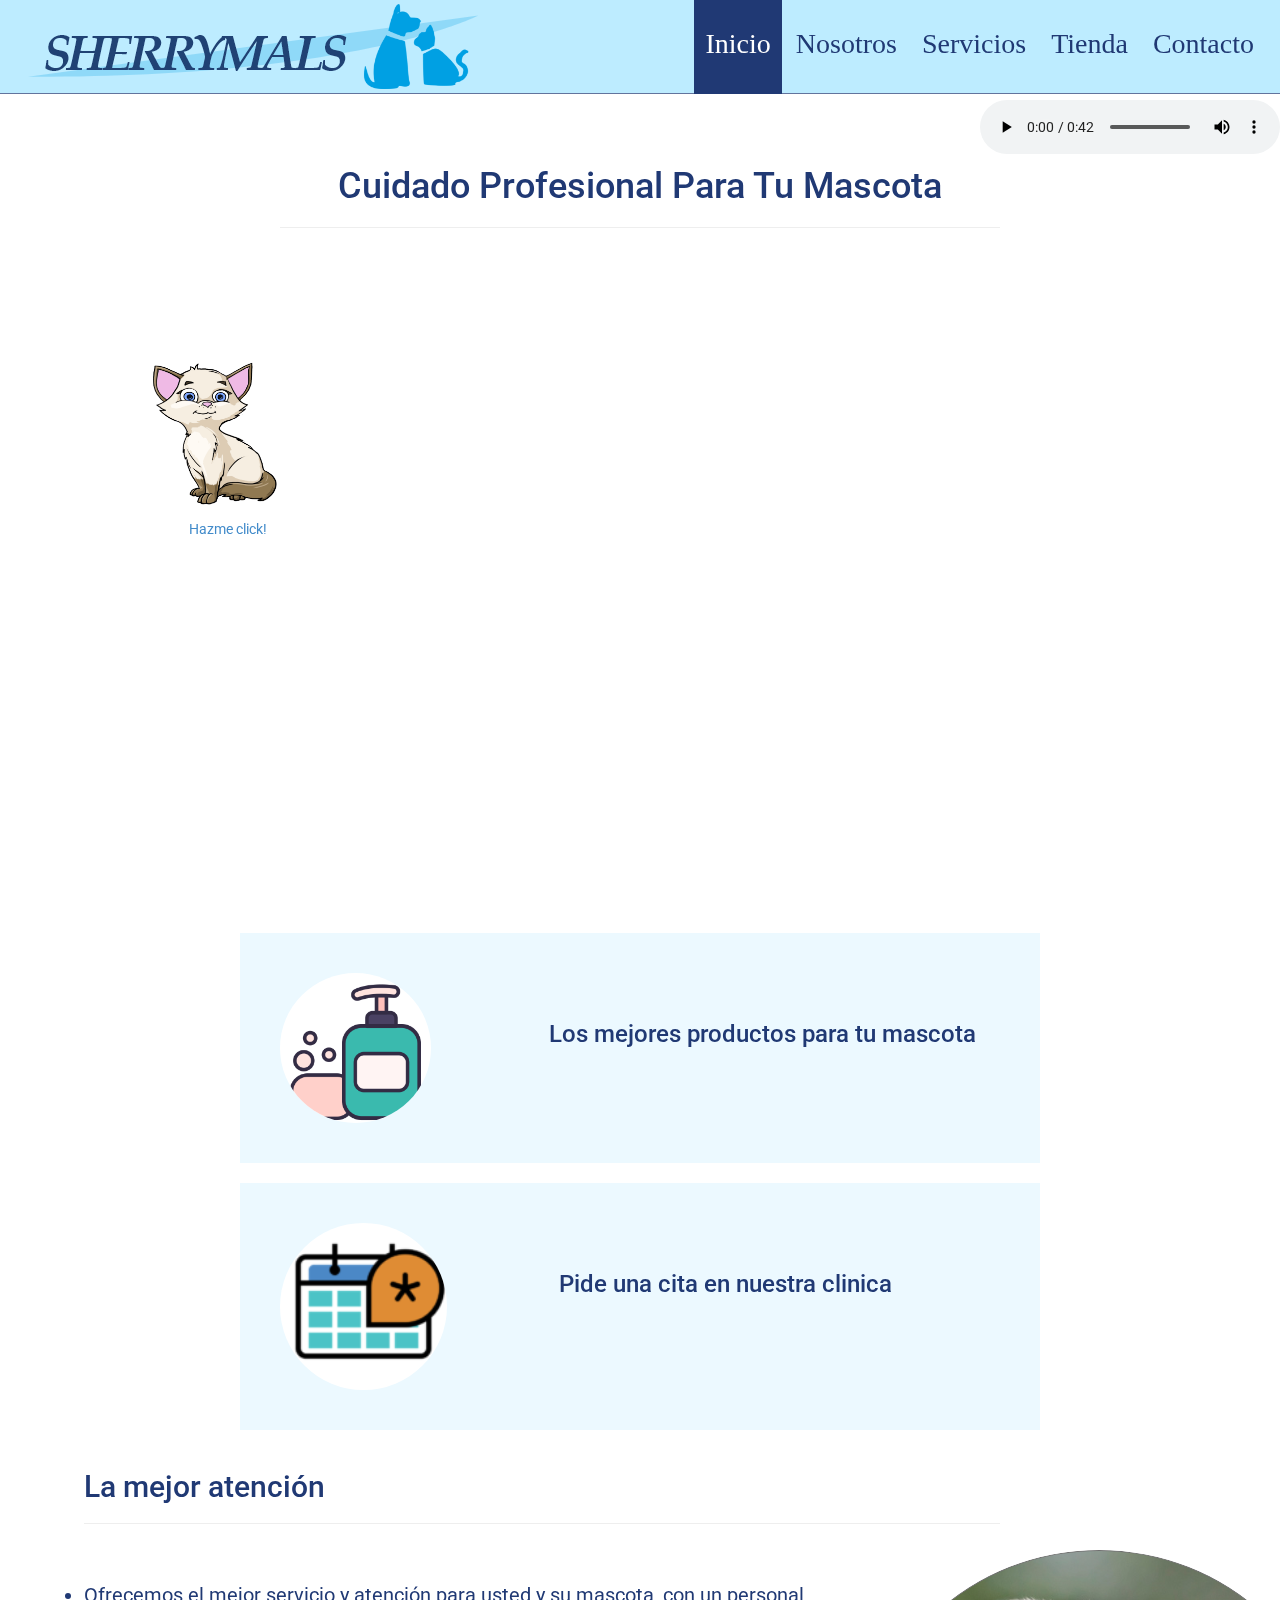
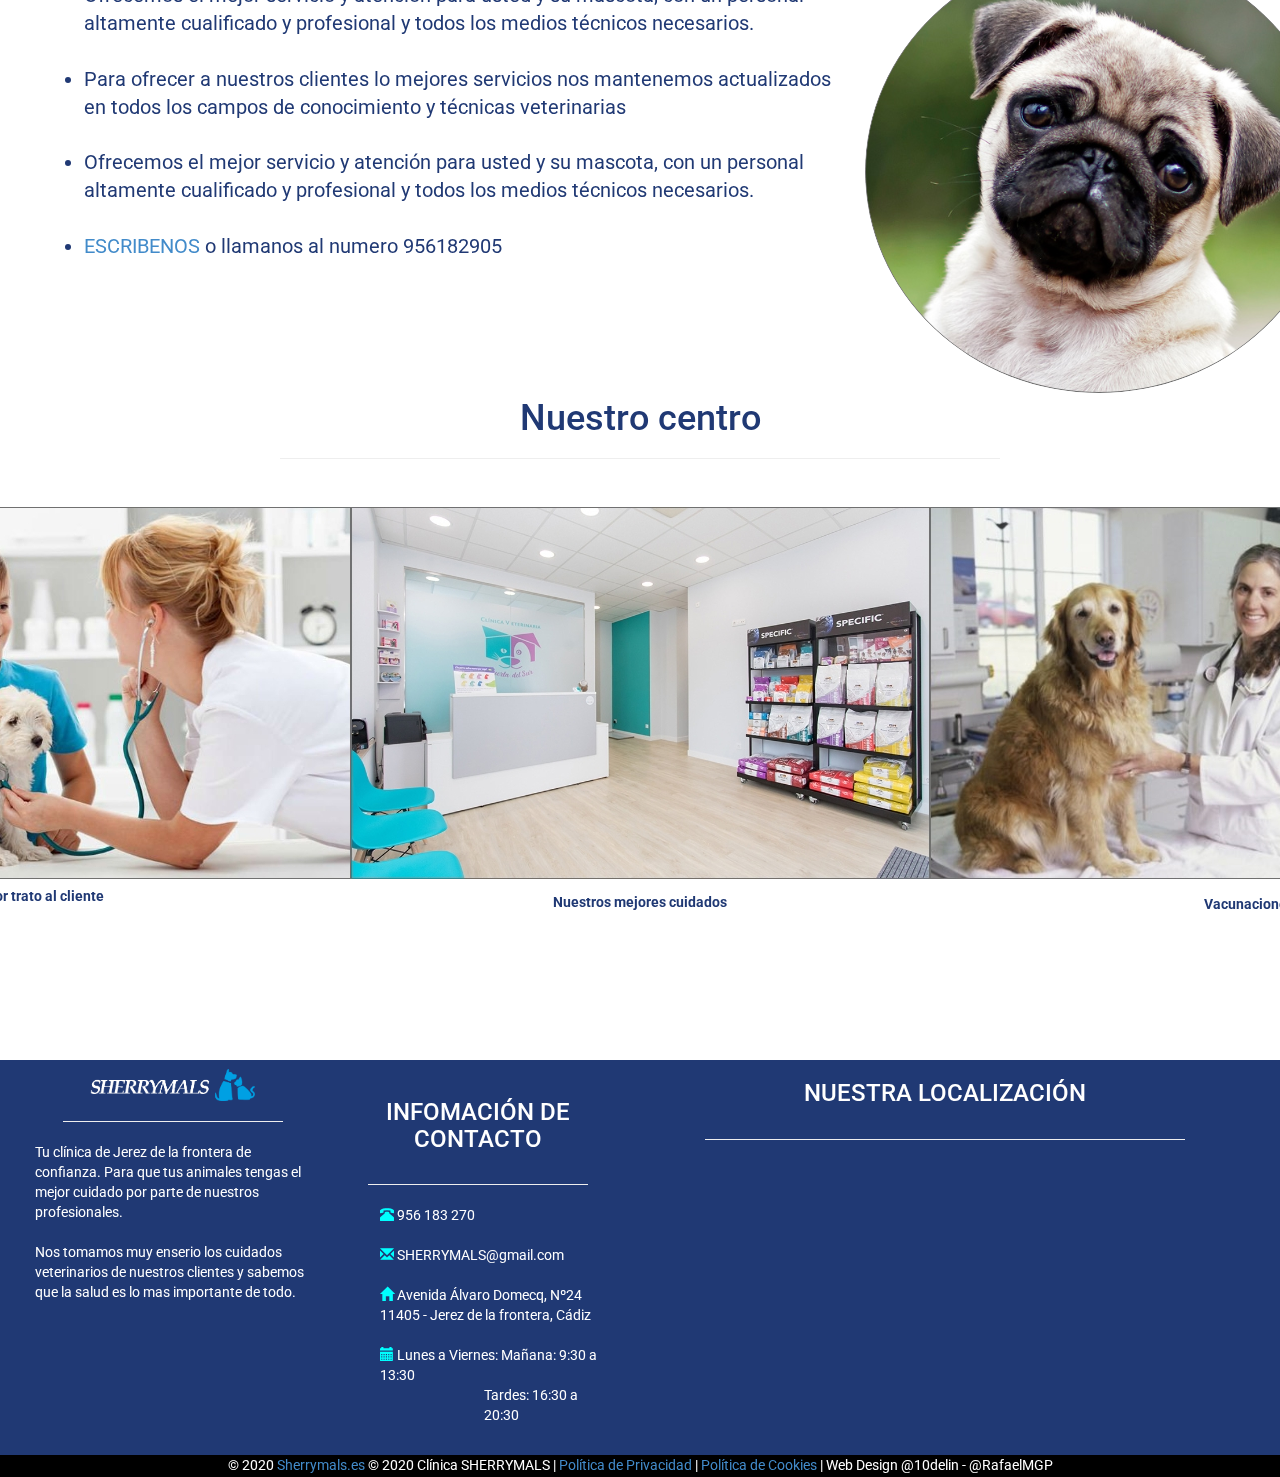
==== commit ac3967a2: "Add files via upload" ====
--- a/index.html
+++ b/index.html
@@ -42,11 +42,25 @@
     </header>
 
     <!--CONTENIDO PAGINA -->
-    <img  src="imagenes/Boton subir.png" id="subir" href="#" class="scroll_to_top icon-up sc_button_hover_slide_top show" title="Scroll to top">
+
+   <br>
+
+ <div class="row">
+       <div class="col">
+           <div class="float-right"><audio controls>
+            <source  src="Sonidos/espera.mp3" type="audio/mpeg">
+          </audio></div>
+       </div>
+ </div>
+
+<br>
+    
+
+    
     <section id="contenidoPagina">
       <article>
         <header>
-          <h1>Cuidado Profesional Para Tu Mascota</h1>
+          <h1 style="margin-top: -2em;">Cuidado Profesional Para Tu Mascota</h1>
           <hr>
         </header>
 
@@ -59,12 +73,11 @@
           </video>
 
         </div>
-        <div style="text-align: center;margin-bottom: 8em;">
-          <audio controls>
-              <source  src="Sonidos/espera.mp3" type="audio/mpeg">
-            Your browser does not support the audio element.
-            </audio>
-          </div>
+    </section>
+
+<section id="contenidoPagina" >
+        
+      
 
         <div  class="contenido" style="background-color: #bdecff4b;">
           <a href="Paginas Web/Pagina Tienda.html"><img style="background-color: white; border-style: solid; border-color: rgb(179, 225, 231);" class="rounded-circle"
